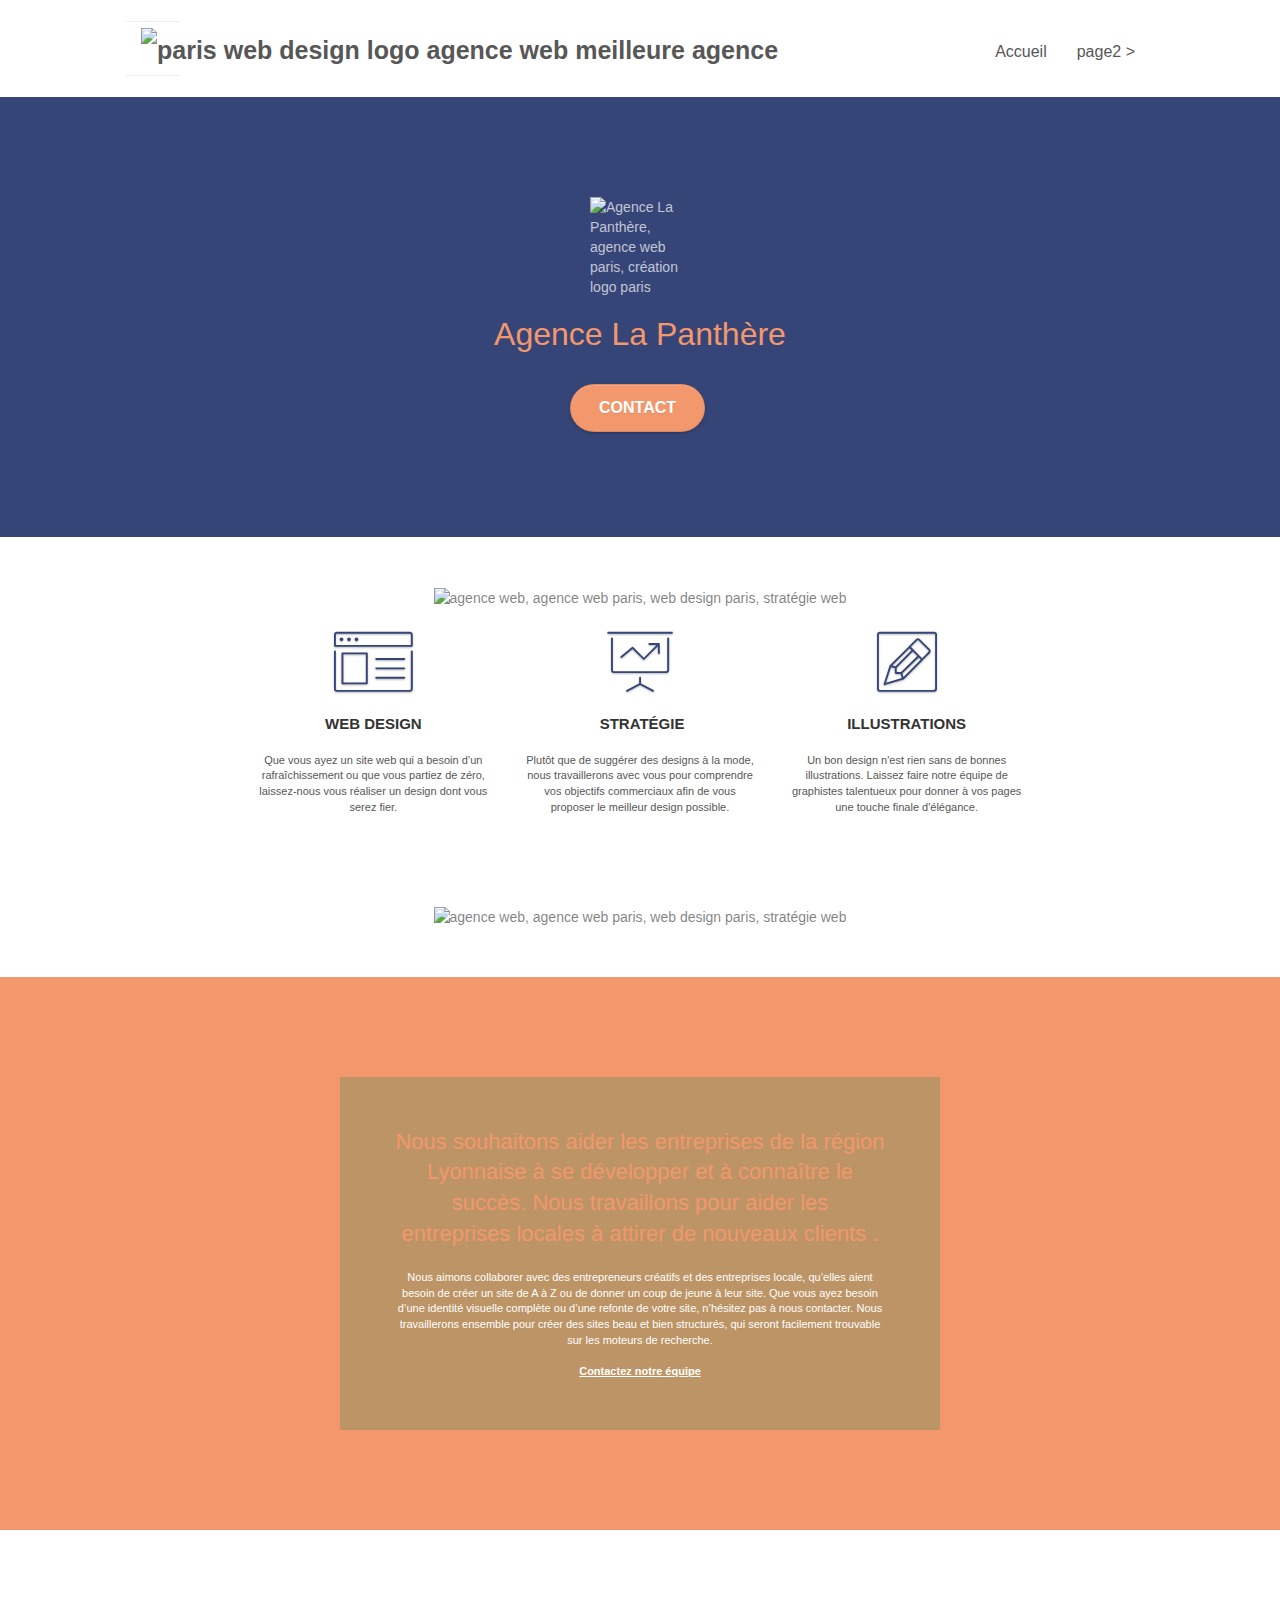
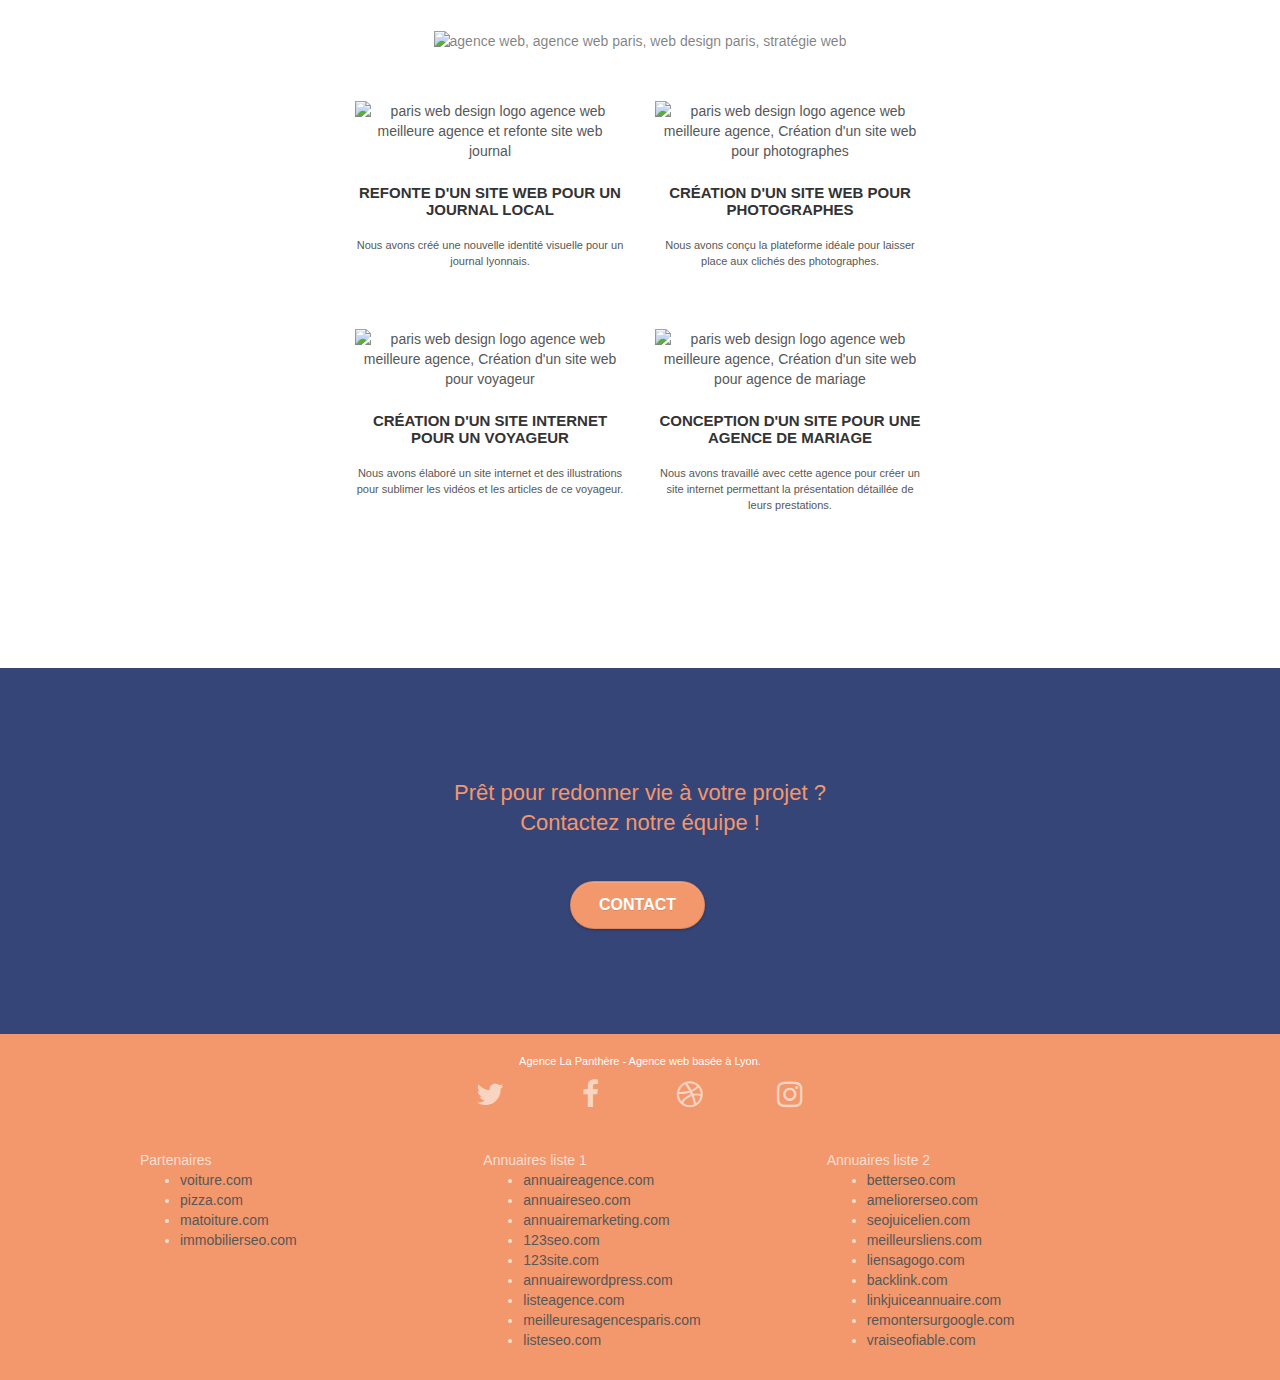
==== index.html @ 626739b0 "first commit" ====
<!doctype html>
<html lang="Default">
<head>
    <meta charset="utf-8">
    <meta name="keywords" content="seo, google, site web, site internet, agence design paris, agence design, agence design,agence design,agence design,agence design,agence design,agence design,agence design,agence design">
    <meta name="description" content="">
    <meta name="viewport" content="width=device-width, initial-scale=1.0, viewport-fit=cover">
    <link rel="shortcut icon" type="image/png" href="favicon.jpg">
    
	<link rel="stylesheet" type="text/css" href="./css/bootstrap.css">
	<link rel="stylesheet" type="text/css" href="style.css">
	<link rel="stylesheet" type="text/css" href="./css/font-awesome.css">
	<link rel="stylesheet" type="text/css" href="./css/et-line.css">
	
    
	<script src="./js/jquery-2.1.0.js"></script>
	<script src="./js/bootstrap.js"></script>
	<script src="./js/blocs.js"></script>
	<script src="./js/jquery.touchSwipe.js" defer></script>
	<script src="./js/gmaps.js"></script>

    <title>.</title>

    
<!-- Analytics -->
 
<!-- Analytics END -->
    
</head>
<body>
<!-- Principal conteneur -->
<div class="page-container">
    
<!-- bloc-0 -->
<div class="bloc bgc-white l-bloc " id="bloc-0">
	<div class="container bloc-sm">

		<nav class="navbar row">
			<div class="navbar-header">
				<div class="keywords" style="color:#cccccc;font-size:1px;">Agence web à paris, stratégie web, web design, illustrations, design de site web, site web, web, internet, site internet, site</div>
				<a class="navbar-brand" href="index.html"><img src="img/agence-la-panthere-monochrome.svg" alt="paris web design logo agence web meilleure agence" height="40" /></a>
				<div class="keywords" style="color:#cccccc;font-size:1px;">Agence web à paris, stratégie web, web design, illustrations, design de site web, site web, web, internet, site internet, site</div>
				<button id="nav-toggle" type="button" class="ui-navbar-toggle navbar-toggle" data-toggle="collapse" data-target=".navbar-1">
					<span class="sr-only">Toggle navigation</span><span class="icon-bar"></span><span class="icon-bar"></span><span class="icon-bar"></span>
				</button>
			</div>
			<div class="collapse navbar-collapse navbar-1 special-dropdown-nav">
				<ul class="site-navigation nav navbar-nav">
					<li>
						<a href="index.html">Accueil</a>
					</li>
					<li>
					</li>
					<li>
						<a href="page2.html">page2 &gt;</a>
					</li>
				</ul>
			</div>
		</nav>
	</div>
</div>
<!-- bloc-0 END -->

<!-- bloc-1-presentation -->
<div class="bloc bgc-dark-slate-blue bg-banniere d-bloc bg-t-edge bloc-bg-texture texture-paper b-parallax" id="bloc-1-hero">
	<div class="container bloc-lg">
		<div class="row tight-width-whitespace">
			<div class="col-sm-12">
				<img src="img/logo.png" class="center-block image-resize-mode" width="100" alt="Agence La Panthère, agence web paris, création logo paris" />
				<h1 class="text-center hero-bloc-text tc-white ">
					Agence La Panthère
				</h1>
				<div class="text-center">
					<a href="page2.html" class="btn btn-lg btn-clean btn-rd cta-hero btn-atomic-tangerine" id="cta-hero">Contact</a>
				</div>
			</div>
		</div>
	</div>
</div>
<!-- bloc-1-presentation END -->

<!-- bloc-2-services -->
<div class="bloc bgc-white l-bloc" id="bloc-2-services">
	<div class="container bloc-md">
		<div class="row">
			<div class="col-sm-12 text-center">
				<img alt="agence web, agence web paris, web design paris, stratégie web" src="img/title.png" />
			</div>
		</div>
		<div class="row voffset-lg med-width-whitespace">
			<div class="col-sm-4">
				<div class="text-center">
					<span class="et-icon-browser sm-shadow icon-dark-slate-blue icons icon-lg"></span>
				</div>
				<h3 class="mg-md text-center">
					Web design
				</h3>
				<p class="text-center ">
					Que vous ayez un site web qui a besoin d&rsquo;un rafraîchissement ou que vous partiez de zéro, laissez-nous vous réaliser un design dont vous serez fier.
				</p>
			</div>
			<div class="col-sm-4">
				<div class="text-center">
					<span class="et-icon-presentation sm-shadow icon-dark-slate-blue icons icon-lg"></span>
				</div>
				<h3 class="mg-md text-center">
					&nbsp;Stratégie
				</h3>
				<p class="text-center ">
					Plutôt que de suggérer des designs à la mode, nous travaillerons avec vous pour comprendre vos objectifs commerciaux afin de vous proposer le meilleur design possible.<br>
				</p>
			</div>
			<div class="col-sm-4">
				<div class="text-center">
					<span class="et-icon-edit sm-shadow icon-dark-slate-blue icons icon-lg"></span>
				</div>
				<h3 class="mg-md text-center">
					Illustrations
				</h3>
				<p class="text-center ">
					Un bon design n'est rien sans de bonnes illustrations. Laissez faire notre équipe de graphistes talentueux pour donner à vos pages une touche finale d'élégance.
				</p>
			</div>
		</div>
		<div class="row voffset-lg voffset">
			<div class="col-xs-12 col-md-8 col-md-offset-2 text-center">
				<img alt="agence web, agence web paris, web design paris, stratégie web" src="img/citation.png" />

			</div>
		</div>
	</div>
</div>
<!-- bloc-2-services END -->

<!-- bloc-3-what-i-do -->
<div class="bloc tc-white bgc-atomic-tangerine bg-presentation d-bloc bloc-bg-texture texture-paper b-parallax" id="bloc-3-what-i-do">
	<div class="container bloc-lg">
		<div class="row tight-width-whitespace black-background">
			<div class="col-sm-12">
				<h2 class="mg-md text-center tc-white">
					Nous souhaitons aider les entreprises de la région Lyonnaise à se développer et à connaître le succès. Nous travaillons pour aider les entreprises locales à attirer de nouveaux clients .<br>
				</h2>
				<p class="text-center white">
					Nous aimons collaborer avec des entrepreneurs créatifs et des entreprises locale, qu’elles aient besoin de créer un site de A à Z ou de donner un coup de jeune à leur site. Que vous ayez besoin d’une identité visuelle complète ou d’une refonte de votre site, n’hésitez pas à nous contacter. Nous travaillerons ensemble pour créer des sites beau et bien structurés, qui seront facilement trouvable sur les moteurs de recherche. <br><br><a class="ltc-white bold-link" href="page2.html">Contactez notre équipe</a><br>
				</p>
			</div>
		</div>
	</div>
</div>
<!-- bloc-3-what-i-do END -->

<!-- bloc-4-portfolio -->
<div class="bloc bgc-white bg-lines-h2-bg bg-repeat l-bloc" id="bloc-4-portfolio">
	<div class="container bloc-lg">
		<div class="row">
			<div class="col-sm-12 text-center">
				<img alt="agence web, agence web paris, web design paris, stratégie web" src="img/title2.png" />
			</div>
		</div>
		<div class="row tight-width-whitespace portfolio-row">
			<div class="col-sm-6">
				<a href="#" data-lightbox="img/1.jpg" data-gallery-id="gallery-1" data-caption="Refonte d'un site web pour un journal local" data-frame="snapshot-lb"><img src="img/1.jpg" alt="paris web design logo agence web meilleure agence et refonte site web journal" class="img-responsive portfolio-thumb" /></a>
				<h3 class="mg-md text-center">
					Refonte d'un site web pour un journal local
				</h3>
				<p class="text-center">
					Nous avons créé une nouvelle identité visuelle pour un journal lyonnais.
				</p>
			</div>
			<div class="col-sm-6">
				<a href="#" data-lightbox="img/2.jpg" data-gallery-id="gallery-1" data-caption="Création d'un site web pour photographes" data-frame="snapshot-lb"><img src="img/2.jpg" class="img-responsive portfolio-thumb" alt="paris web design logo agence web meilleure agence, Création d'un site web pour photographes" /></a>
				<h3 class="mg-md text-center">
					Création d'un site web pour photographes
				</h3>
				<p class="text-center">
					Nous avons conçu la plateforme idéale pour laisser place aux clichés des photographes.
				</p>
			</div>
		</div>
		<div class="row tight-width-whitespace portfolio-row">
			<div class="col-sm-6">
				<a href="#" data-lightbox="img/3.bmp" data-gallery-id="gallery-1" data-caption="Création d'un site internet pour un voyageur" data-frame="snapshot-lb"><img src="img/3.bmp" class="img-responsive portfolio-thumb" alt="paris web design logo agence web meilleure agence, Création d'un site web pour voyageur"/></a>
				<h3 class="mg-md text-center">
					Création d'un site internet pour un voyageur
				</h3>
				<p class="text-center">
					Nous avons élaboré un site internet et des illustrations pour sublimer les vidéos et les articles de ce voyageur.
				</p>
			</div>
			<div class="col-sm-6">
				<a href="#" data-lightbox="img/4.bmp" data-gallery-id="gallery-1" data-caption="Conception d'un site pour une agence de mariage" data-frame="snapshot-lb"><img src="img/4.bmp" class="img-responsive portfolio-thumb" alt="paris web design logo agence web meilleure agence, Création d'un site web pour agence de mariage" /></a>
				<h3 class="mg-md text-center">
					Conception d'un site pour une agence de mariage
				</h3>
				<p class="text-center">
					Nous avons travaillé avec cette agence pour créer un site internet permettant la présentation détaillée de leurs prestations.
				</p>
			</div>
		</div>
	</div>
</div>
<!-- bloc-4-portfolio END -->

<!-- bloc-5-cta -->
<div class="bloc bgc-dark-slate-blue bg-banniere d-bloc bloc-bg-texture texture-paper" id="bloc-5-cta">
	<div class="container bloc-lg">
		<div class="row">
			<h2 class="mg-md text-center tc-white">
				Prêt pour redonner vie à votre projet ?<br>Contactez notre équipe !
			</h2>
			<div class="col-sm-12 text-center">
				<a href="page2.html" class="btn btn-atomic-tangerine btn-clean btn-rd btn-lg cta-hero">Contact</a>
			</div>
		</div>
	</div>
</div>
<!-- bloc-5-cta END -->

<!-- Footer - bloc-8 -->
<div class="bloc bgc-atomic-tangerine d-bloc" id="bloc-8">
	<div class="container bloc-sm">
		<div class="row">
			<div class="col-sm-12">
				<p class="text-center white">
					Agence La Panthère - Agence web basée à Lyon.<br>
				</p>
				<div class="row row-no-gutters social">
					<div class="col-sm-3">
						<div class="text-center">
							<a class="social" href="index.html"><span class="fa fa-twitter icon-md"></span></a>
						</div>
					</div>
					<div class="col-sm-3">
						<div class="text-center">
							<a class="social" href="index.html"><span class="fa fa-facebook icon-md"></span></a>
						</div>
					</div>
					<div class="col-sm-3">
						<div class="text-center">
							<a class="social" href="index.html"><span class="fa fa-dribbble icon-md"></span></a>
						</div>
					</div>
					<div class="col-sm-3">
						<div class="text-center">
							<a class="social" href="index.html"><span class="fa fa-instagram icon-md"></span></a>
						</div>
					</div>
					<div class="keywords" style="color:#F3976C;">Agence web à paris, stratégie web, web design, illustrations, design de site web, site web, web, internet, site internet, site</div>
				</div>
				<div class="row">
					<div class="col-sm-4">
						Partenaires
							<ul>
								<li><a href="voiture.com">voiture.com</a></li>
								<li><a href="pizza.com">pizza.com</a></li>
								<li><a href="matoiture.com">matoiture.com</a></li>
								<li><a href="immobilierseo.com">immobilierseo.com</a></li>
							</ul>		
					</div>
					<div class="col-sm-4">
						Annuaires liste 1
						<ul>
							<li><a href="annuaireagence.com">annuaireagence.com</a></li>
							<li><a href="annuaireseo.com">annuaireseo.com</a></li>
							<li><a href="annuairemarketing.com">annuairemarketing.com</a></li>
							<li><a href="123seoture.com">123seo.com</a></li>
							<li><a href="123site.com">123site.com</a></li>
							<li><a href="annuairewordpress.com">annuairewordpress.com</a></li>
							<li><a href="listeagence.com">listeagence.com</a></li>
							<li><a href="meilleuresagencesparis.com">meilleuresagencesparis.com</a></li>
							<li><a href="listeseo.com">listeseo.com</a></li>
						</ul>
					</div>
					<div class="col-sm-4">
						Annuaires liste 2
						<ul>
							<li><a href="betterseo.com">betterseo.com</a></li>
							<li><a href="ameliorerseo.com">ameliorerseo.com</a></li>
							<li><a href="seojuicelien.com">seojuicelien.com</a></li>
							<li><a href="meilleursliens.com">meilleursliens.com</a></li>
							<li><a href="liensagogo.com">liensagogo.com</a></li>
							<li><a href="backlink.com">backlink.com</a></li>
							<li><a href="linkjuiceannuaire.com">linkjuiceannuaire.com</a></li>
							<li><a href="remontersurgoogle.com">remontersurgoogle.com</a></li>
							<li><a href="vraiseofiable.com">vraiseofiable.com</a></li>
						</ul>
					</div>
				</div>
			</div>
		</div>
	</div>
</div>
<!-- Footer - bloc-8 END -->

</div>
<!-- Principal conteneur END -->
    

</body>
</html>
---- style.css ----
body {
    margin: 0;
    padding: 0;
    background: #FFF;
    overflow-x: hidden;
    -webkit-font-smoothing: antialiased;
    -moz-osx-font-smoothing: grayscale;
}

a,
button {
    transition: all .3s ease-in-out;
    outline: none!important;
}

a:hover {
    text-decoration: none;
    cursor: pointer;
}

#page-loading-blocs-notifaction {
    position: fixed;
    top: 0;
    bottom: 0;
    width: 100%;
    z-index: 100000;
    background: #FFFFFF url("img/pageload-spinner.gif") no-repeat center center;
}

.bloc {
    width: 100%;
    clear: both;
    background: 50% 50% no-repeat;
    padding: 0 50px;
    -webkit-background-size: cover;
    -moz-background-size: cover;
    -o-background-size: cover;
    background-size: cover;
    position: relative;
}

.bloc .container {
    padding-left: 0;
    padding-right: 0;
}

.bloc-lg {
    padding: 100px 50px;
}

.bloc-md {
    padding: 50px;
}

.bloc-sm {
    padding: 20px 50px;
}

.bg-center,
.bg-l-edge,
.bg-r-edge,
.bg-t-edge,
.bg-b-edge,
.bg-tl-edge,
.bg-bl-edge,
.bg-tr-edge,
.bg-br-edge,
.bg-repeat {
    -webkit-background-size: auto!important;
    -moz-background-size: auto!important;
    -o-background-size: auto!important;
    background-size: auto!important;
}

.bg-repeat {
    background: repeat;
}

.bg-t-edge {
    background: top no-repeat;
}

.bloc-bg-texture::before {
    content: "";
    background-size: 2px 2px;
    position: absolute;
    top: 0;
    bottom: 0;
    left: 0;
    right: 0;
}

.texture-paper::before {
    background: url("img/texture-paper.png");
    background-size: 280px 280px;
}

.b-parallax {
    background-attachment: fixed;
}

.d-bloc {
    color: rgba(255, 255, 255, .7);
}

.d-bloc button:hover {
    color: rgba(255, 255, 255, .9);
}

.d-bloc .icon-round,
.d-bloc .icon-square,
.d-bloc .icon-rounded,
.d-bloc .icon-semi-rounded-a,
.d-bloc .icon-semi-rounded-b {
    border-color: rgba(255, 255, 255, .9);
}

.d-bloc .divider-h span {
    border-color: rgba(255, 255, 255, .2);
}

.d-bloc .a-btn,
.d-bloc .navbar a,
.d-bloc .navbar-brand,
.d-bloc a .icon-sm,
.d-bloc a .icon-md,
.d-bloc a .icon-lg,
.d-bloc a .icon-xl,
.d-bloc h1 a,
.d-bloc h2 a,
.d-bloc h3 a,
.d-bloc h4 a,
.d-bloc h5 a,
.d-bloc h6 a,
.d-bloc p a {
    color: rgba(255, 255, 255, .6);
}

.d-bloc .a-btn:hover,
.d-bloc .navbar a:hover,
.d-bloc .navbar-brand:hover,
.d-bloc a:hover .icon-sm,
.d-bloc a:hover .icon-md,
.d-bloc a:hover .icon-lg,
.d-bloc a:hover .icon-xl,
.d-bloc h1 a:hover,
.d-bloc h2 a:hover,
.d-bloc h3 a:hover,
.d-bloc h4 a:hover,
.d-bloc h5 a:hover,
.d-bloc h6 a:hover,
.d-bloc p a:hover {
    color: rgba(255, 255, 255, 1);
}

.d-bloc .navbar-toggle .icon-bar {
    background: rgba(255, 255, 255, 1);
}

.d-bloc .btn-wire,
.d-bloc .btn-wire:hover {
    color: rgba(255, 255, 255, 1);
    border-color: rgba(255, 255, 255, 1);
}

.d-bloc .panel {
    color: rgba(0, 0, 0, .5);
}

.d-bloc .panel button:hover {
    color: rgba(0, 0, 0, .7);
}

.d-bloc .panel icon {
    border-color: rgba(0, 0, 0, .7);
}

.d-bloc .panel .divider-h span {
    border-color: rgba(0, 0, 0, .1);
}

.d-bloc .panel .a-btn {
    color: rgba(0, 0, 0, .6);
}

.d-bloc .panel .a-btn:hover {
    color: rgba(0, 0, 0, 1);
}

.d-bloc .panel .btn-wire,
.d-bloc .panel .btn-wire:hover {
    color: rgba(0, 0, 0, .7);
    border-color: rgba(0, 0, 0, .3);
}

.d-bloc .panel,
.l-bloc {
    color: rgba(0, 0, 0, .5);
}

.d-bloc .panel button:hover,
.l-bloc button:hover {
    color: rgba(0, 0, 0, .7);
}

.l-bloc .icon-round,
.l-bloc .icon-square,
.l-bloc .icon-rounded,
.l-bloc .icon-semi-rounded-a,
.l-bloc .icon-semi-rounded-b {
    border-color: rgba(0, 0, 0, .7);
}

.d-bloc .panel .divider-h span,
.l-bloc .divider-h span {
    border-color: rgba(0, 0, 0, .1);
}

.d-bloc .panel .a-btn,
.l-bloc .a-btn,
.l-bloc .navbar a,
.l-bloc .navbar-brand,
.l-bloc a .icon-sm,
.l-bloc a .icon-md,
.l-bloc a .icon-lg,
.l-bloc a .icon-xl,
.l-bloc h1 a,
.l-bloc h2 a,
.l-bloc h3 a,
.l-bloc h4 a,
.l-bloc h5 a,
.l-bloc h6 a,
.l-bloc p a {
    color: rgba(0, 0, 0, .6);
}

.d-bloc .panel .a-btn:hover,
.l-bloc .a-btn:hover,
.l-bloc .navbar a:hover,
.l-bloc .navbar-brand:hover,
.l-bloc a:hover .icon-sm,
.l-bloc a:hover .icon-md,
.l-bloc a:hover .icon-lg,
.l-bloc a:hover .icon-xl,
.l-bloc h1 a:hover,
.l-bloc h2 a:hover,
.l-bloc h3 a:hover,
.l-bloc h4 a:hover,
.l-bloc h5 a:hover,
.l-bloc h6 a:hover,
.l-bloc p a:hover {
    color: rgba(0, 0, 0, 1);
}

.l-bloc .navbar-toggle .icon-bar {
    color: rgba(0, 0, 0, .6);
}

.d-bloc .panel .btn-wire,
.d-bloc .panel .btn-wire:hover,
.l-bloc .btn-wire,
.l-bloc .btn-wire:hover {
    color: rgba(0, 0, 0, .7);
    border-color: rgba(0, 0, 0, .3);
}

.voffset {
    margin-top: 30px;
}

.voffset-lg {
    margin-top: 80px;
}

.row-no-gutters {
    margin-right: 0;
    margin-left: 0;
}

.row.row-no-gutters > [class^="col-"],
.row.row-no-gutters > [class*=" col-"] {
    padding-right: 0;
    padding-left: 0;
}

#bloc-1-hero h1 {
    font-size: 32px;
}

.navbar {
    margin-bottom: 0;
    z-index: 1;
}

.navbar-brand {
    height: auto;
    padding: 3px 15px;
    font-size: 25px;
    font-weight: normal;
    font-weight: 600;
    line-height: 44px;
}

.navbar-brand img {
    max-height: 200px;
    margin: 0 5px 0 0;
    display: inline;
}

.navbar-brand img[src$=svg] {
    min-width: 100px;
}

.nav-center .navbar-brand img {
    margin: 0;
}

.navbar .nav {
    padding-top: 2px;
    margin-right: -16px;
    float: right;
    z-index: 1;
}

.nav > li {
    float: left;
    margin-top: 4px;
    font-size: 16px;
}

.navbar-nav .open .dropdown-menu > li > a {
    text-align: inherit;
}

.nav > li a:hover,
.nav > li a:focus {
    background: transparent;
}

.navbar-toggle {
    margin: 10px 10px 0 0;
    border: 0px;
}

.navbar-toggle:hover {
    background: transparent!important;
}

.navbar-toggle .icon-bar {
    background-color: rgba(0, 0, 0, .5);
    width: 26px;
}

.nav-invert .navbar .nav {
    float: left;
}

.nav-invert .navbar-header,
.nav-invert .navbar-brand {
    float: right;
    position: relative;
    z-index: 2;
}

@media (min-width: 768px) {
    .site-navigation {
        position: absolute;
        top: 50%;
        right: 20px;
        transform: translate(0, -50%);
        -webkit-transform: translateY(-50%);
    }
    .nav > li .dropdown-menu a,
    .nav > li .dropdown-menu a:hover {
        color: #484848;
    }
    .nav-invert .site-navigation {
        left: 0;
        right: 0;
    }
    .nav-center {
        text-align: center;
    }
    .nav-center .navbar-header {
        width: 100%;
    }
    .nav-center .navbar-header,
    .nav-center .navbar-brand,
    .nav-center .nav > li {
        float: none;
        display: inline-block;
    }
    .nav-center .site-navigation {
        position: relative;
        width: 100%;
        right: 0;
        margin-right: 0px;
        margin-top: 20px;
    }
    .nav-center.mini-nav .navbar-toggle {
        float: none;
        margin: 10px auto 0;
    }
}

.nav > li > .dropdown a {
    background: none!important;
    display: block;
    padding: 14px 15px;
}

nav .caret {
    margin: 0 5px;
}

.dropdown-menu .dropdown-menu {
    top: -8px;
    left: 100%;
}

.dropdown-menu .dropmenu-flow-right {
    top: 100%;
    left: 0;
    margin-left: -1px;
    border-top-left-radius: 0;
    border-top-right-radius: 0;
}

.dropdown-menu .dropdown span {
    border: 4px solid black;
    border-top-color: transparent;
    border-right-color: transparent;
    border-bottom-color: transparent;
    margin: 6px -5px 0 0!important;
    float: right;
}

.mg-md {
    margin-top: 10px;
    margin-bottom: 20px;
}

.mg-lg {
    margin-top: 10px;
    margin-bottom: 40px;
}

.btn {
    margin: 0 5px 5px 0;
}

.btn.pull-right {
    margin: 0 0 5px 5px;
}

.btn-d,
.btn-d:hover,
.btn-d:focus {
    color: #FFF;
    background: rgba(0, 0, 0, .3);
}

button {
    outline: none!important;
}

.btn-rd {
    border-radius: 40px;
}

.btn-clean {
    border: 1px solid rgba(0, 0, 0, .08);
    border-bottom-color: rgba(0, 0, 0, .1);
    text-shadow: 0 1px 0 rgba(0, 0, 1, .1);
    box-shadow: 0 1px 3px rgba(0, 0, 1, .25), inset 0 1px 0 0 rgba(255, 255, 255, .15);
}

.icon-md {
    font-size: 30px!important;
}

.icon-lg {
    font-size: 60px!important;
}

.sm-shadow {
    text-shadow: 0 1px 2px rgba(0, 0, 0, .3);
}

.panel-sq,
.panel-sq .panel-heading,
.panel-sq .panel-footer {
    border-radius: 0;
}

.panel-rd {
    border-radius: 30px;
}

.panel-rd .panel-heading {
    border-radius: 29px 29px 0 0;
}

.panel-rd .panel-footer {
    border-radius: 0 0 29px 29px;
}

.form-control {
    border-color: rgba(0, 0, 0, .1);
    box-shadow: none;
}

.scrollToTop {
    width: 40px;
    height: 40px;
    position: fixed;
    bottom: 20px;
    right: 20px;
    opacity: 0;
    z-index: 500;
    transition: all .3s ease-in-out;
}

.scrollToTop span {
    margin-top: 6px;
}

.showScrollTop {
    font-size: 14px;
    opacity: 1;
}

a[data-lightbox] {
    position: relative;
    display: block;
    text-align: center;
}

a[data-lightbox]:hover::before {
    content: "+";
    font-family: "HelveticaNeue-Light", "Helvetica Neue Light", "Helvetica Neue", Helvetica, Arial;
    font-size: 32px;
    width: 50px;
    height: 50px;
    margin-left: -25px;
    border-radius: 50%;
    background: rgba(0, 0, 0, .6);
    color: #FFF;
    font-weight: 100;
    z-index: 1;
    position: absolute;
    top: 50%;
    transform: translateY(-50%);
    -webkit-transform: translateY(-50%);
}

a[data-lightbox]:hover img {
    opacity: 0.6;
    -webkit-animation-fill-mode: none;
    animation-fill-mode: none;
}

#lightbox-modal {
    display: flex;
    align-items: center;
}

#lightbox-modal .modal-dialog {
    width: 90%;
    max-width: 900px;
    margin: 0 auto 0;
}

#lightbox-modal .modal-dialog img {
    max-height: 90vh;
    margin: 0 auto;
}

.lightbox-caption {
    padding: 20px;
    color: #FFF;
    background: rgba(0, 0, 0, .5);
    position: absolute;
    left: 15px;
    right: 15px;
    bottom: 5px;
}

.close-lightbox {
    color: #FFF;
    font-size: 30px;
    position: absolute;
    top: 20px;
    right: 20px;
    z-index: 20;
    background: rgba(0, 0, 0, .5);
    border: none;
    line-height: 30px;
    padding: 0 9px 5px;
    opacity: 0.3;
}

.close-lightbox:hover,
.next-lightbox:hover,
.prev-lightbox:hover {
    opacity: 1.0;
    color: #FFF;
}

.next-lightbox,
.prev-lightbox {
    font-size: 20px;
    color: rgba(255, 255, 255, .9);
    background: rgba(0, 0, 0, .5);
    transition: all .2s ease-in-out;
    position: absolute;
    top: 45%;
    z-index: 1;
    opacity: 0.4;
}

.next-lightbox {
    padding: 6px 8px 1px 13px;
    right: 25px;
}

.prev-lightbox {
    padding: 6px 13px 1px 10px;
    left: 25px;
}

.snapshot-lb .modal-body {
    padding-bottom: 45px;
}

.snapshot-lb .lightbox-caption {
    padding: 0;
    color: rgba(0, 0, 0, .5);
    background: none;
}

h1,
h2,
h3,
h4,
h5,
h6,
p,
label,
.btn,
a {
    font-family: "helvetica";
    font-weight: 400;
    color: #575757!important;
}

.container {
    max-width: 1000px;
}

.hero-bloc-text {
    font-size: 38px;
}

.hero-bloc-text-sub {
    font-size: 36px;
}

.statement-bloc-text {
    line-height: 26px;
    font-style: italic;
    font-size: 20px;
    text-align: center;
    font-weight: lighter;
    max-width: 520px;
    margin: auto auto auto auto;
}

p {
    font-size: 11px;
}

.tight-width-whitespace {
    max-width: 600px;
    margin: auto auto auto auto;
}

.h1 {
    font-size: 20px;
    font-family: "Open Sans";
}

.cta-hero {
    margin-top: 22px;
    color: #FFFFFF!important;
    text-transform: uppercase;
    padding: 12px 28px 12px 28px;
    font-size: 16px;
    font-weight: 700;
}

.social {
    max-width: 400px;
    margin: auto auto auto auto;
}

h2 {
    font-size: 22px;
    line-height: 1.4em;
}

h3 {
    font-size: 15px;
    text-transform: uppercase;
    font-weight: 700;
    color: #333333!important;
}

.med-width-whitespace {
    max-width: 800px;
    margin: auto auto auto auto;
    box-shadow: 0px 0px 0px #000000;
}

h1 {
    color: #333333!important;
}

h4 {
    color: #333333!important;
}

.icons {
    margin-bottom: 14px;
    margin-top: 24px;
}

.white {
    color: #FFFFFF!important;
}

.portfolio-thumb {
    margin-bottom: 24px;
}

.portfolio-row {
    margin-bottom: 44px;
    margin-top: 50px;
}

.avatar {
    box-shadow: 0px 4px 9px rgba(0, 0, 0, 0.3);
}

.black-background {
    background-color: rgba(165, 147, 99, 0.7);
    padding: 40px 40px 40px 40px;
}

.bold-link {
    font-weight: 900;
    text-decoration: underline!important;
}

.bgc-white {
    background-color: #FFFFFF;
}

.bgc-dark-slate-blue {
    background-color: #364577;
}

.bgc-atomic-tangerine {
    background-color: #F3976C;
}

.tc-white {
    color: #F3976C!important;
}

.btn-atomic-tangerine {
    background: #F3976C;
    color: #FFFFFF!important;
}

.btn-atomic-tangerine:hover {
    background: #c27956!important;
    color: #FFFFFF!important;
}

.ltc-white {
    color: #FFFFFF!important;
}

.ltc-white:hover {
    color: #cccccc!important;
}

.ltc-atomic-tangerine {
    color: #F3976C!important;
}

.ltc-atomic-tangerine:hover {
    color: #c27956!important;
}

.icon-dark-slate-blue {
    color: #364577!important;
    border-color: #364577!important;
}

.bg-dots-bg {
    background-image: url("img/dots-bg.png");
}

.bg-lines-h2-bg {
    background-image: url("img/lines-h2-bg.png");
}

.bg-banniere {
    background-image: url("img/agence-la-panthere.jpg");
}

.bg-presentation {
    background-image: url("img/image-de-presentation.bmp");
}

@media (max-width: 1024px) {
    .bloc {
        padding-left: 20px;
        padding-right: 20px;
    }
    .bloc.full-width-bloc,
    .bloc-tile-2.full-width-bloc .container,
    .bloc-tile-3.full-width-bloc .container,
    .bloc-tile-4.full-width-bloc .container {
        padding-left: 0;
        padding-right: 0;
    }
}

@media (max-width: 992px) and (min-width: 768px) {
    .navbar .nav {
        max-width: 80%
    }
    .nav-center.navbar .nav {
        max-width: 100%
    }
}

@media only screen and (min-device-width: 768px) and (max-device-width: 1024px) and (orientation: landscape) {
    .b-parallax {
        background-attachment: scroll;
    }
}

@media only screen and (min-device-width: 1024px) and (max-device-width: 1366px) and (-webkit-min-device-pixel-ratio: 1.5) {
    .b-parallax {
        background-attachment: scroll;
    }
}

@media (max-width: 991px) {
    .container {
        width: 100%;
    }
    .b-parallax {
        background-attachment: scroll;
    }
    .page-container,
    #hero-bloc {
        overflow-x: hidden;
        position: relative;
    }
    .bloc {
        padding-left: constant(safe-area-inset-left);
        padding-right: constant(safe-area-inset-right);
    }
    .bloc-group,
    .bloc-group .bloc {
        display: block;
        width: 100%;
    }
    .bloc-fill-screen .fill-bloc-top-edge,
    .bloc-fill-screen .fill-bloc-bottom-edge {
        padding: 0 20px;
        padding-left: constant(safe-area-inset-left);
        padding-right: constant(safe-area-inset-right);
    }
}

@media (max-width: 767px) {
    .page-container {
        overflow-x: hidden;
        position: relative;
    }
    h1,
    h2,
    h3,
    h4,
    h5,
    h6,
    p,
    #disqus_thread {
        padding-left: 10px!important;
        padding-right: 10px!important;
    }
    .b-parallax {
        background-attachment: scroll;
    }
    .navbar .nav {
        padding-top: 0;
        border-top: 1px solid rgba(0, 0, 0, .2);
        float: none!important;
    }
    .navbar.row {
        margin-left: 0;
        margin-right: 0;
    }
    .site-navigation {
        position: inherit;
        transform: none;
        -webkit-transform: none;
        -ms-transform: none;
    }
    .nav > li {
        margin-top: 0;
        border-bottom: 1px solid rgba(0, 0, 0, .1);
        background: rgba(0, 0, 0, .05);
        text-align: left;
        padding-left: 15px;
        width: 100%;
    }
    .nav > li:hover {
        background: rgba(0, 0, 0, .08);
    }
    .dropdown .dropdown a .caret {
        float: none;
        margin: 5px 0 0 10px!important;
        border: 4px solid black;
        border-bottom-color: transparent;
        border-right-color: transparent;
        border-left-color: transparent;
    }
    #hero-bloc .navbar .nav {
        background: rgba(0, 0, 0, .8);
    }
    #hero-bloc .navbar .nav a {
        color: rgba(255, 255, 255, .6);
    }
    .hero {
        padding: 50px 0;
    }
    .hero-nav {
        left: -1px;
        right: -1px;
    }
    .navbar-collapse {
        padding: 0;
        overflow-x: hidden;
        -webkit-box-shadow: none;
        box-shadow: none;
    }
    .navbar-brand img {
        max-height: 40px;
        width: auto;
    }
    .nav-invert .navbar-header {
        float: none;
        width: 100%;
    }
    .nav-invert .navbar-toggle {
        float: left;
        margin-left: 10px;
    }
    .bloc {
        padding-left: 0;
        padding-right: 0;
    }
    .bloc-xxl,
    .bloc-xl,
    .bloc-lg {
        padding: 40px 0;
    }
    .bloc-sm,
    .bloc-md {
        padding-left: 0;
        padding-right: 0;
    }
    .bloc-tile-2 .container,
    .bloc-tile-3 .container,
    .bloc-tile-4 .container,
    .bloc-fill-screen .fill-bloc-top-edge,
    .bloc-fill-screen .fill-bloc-bottom-edge {
        padding-left: 0;
        padding-right: 0;
    }
    .a-block {
        padding: 0 10px;
    }
    .btn-dwn {
        display: none;
    }
    .voffset {
        margin-top: 5px;
    }
    .voffset-md {
        margin-top: 20px;
    }
    .voffset-lg {
        margin-top: 30px;
    }
    form {
        padding: 5px;
    }
    .close-lightbox {
        display: inline-block;
    }
    .blocsapp-device-iphone5 {
        background-size: 216px 425px;
        padding-top: 60px;
        width: 216px;
        height: 425px;
    }
    .blocsapp-device-iphone5 img {
        width: 180px;
        height: 320px;
    }
}

@media (max-width: 400px) {
    .bloc {
        padding-left: 0;
        padding-right: 0;
    }
}

@media (max-width: 767px) {
    .bloc-mob-center-text {
        text-align: center;
    }
}
---- css/et-line.css ----
@font-face {
    font-family: et-line;
    src: url(../fonts/et-line.eot);
    src: url(../fonts/et-line.eot?#iefix) format('embedded-opentype'), url(../fonts/et-line.woff) format('woff'), url(../fonts/et-line.ttf) format('truetype'), url(../fonts/et-line.svg#et-line) format('svg');
    font-weight: 400;
    font-style: normal
}

.et-icon-adjustments,
.et-icon-alarmclock,
.et-icon-anchor,
.et-icon-aperture,
.et-icon-attachment,
.et-icon-bargraph,
.et-icon-basket,
.et-icon-beaker,
.et-icon-bike,
.et-icon-book-open,
.et-icon-briefcase,
.et-icon-browser,
.et-icon-calendar,
.et-icon-camera,
.et-icon-caution,
.et-icon-chat,
.et-icon-circle-compass,
.et-icon-clipboard,
.et-icon-clock,
.et-icon-cloud,
.et-icon-compass,
.et-icon-desktop,
.et-icon-dial,
.et-icon-document,
.et-icon-documents,
.et-icon-download,
.et-icon-dribbble,
.et-icon-edit,
.et-icon-envelope,
.et-icon-expand,
.et-icon-facebook,
.et-icon-flag,
.et-icon-focus,
.et-icon-gears,
.et-icon-genius,
.et-icon-gift,
.et-icon-global,
.et-icon-globe,
.et-icon-googleplus,
.et-icon-grid,
.et-icon-happy,
.et-icon-hazardous,
.et-icon-heart,
.et-icon-hotairballoon,
.et-icon-hourglass,
.et-icon-key,
.et-icon-laptop,
.et-icon-layers,
.et-icon-lifesaver,
.et-icon-lightbulb,
.et-icon-linegraph,
.et-icon-linkedin,
.et-icon-lock,
.et-icon-magnifying-glass,
.et-icon-map,
.et-icon-map-pin,
.et-icon-megaphone,
.et-icon-mic,
.et-icon-mobile,
.et-icon-newspaper,
.et-icon-notebook,
.et-icon-paintbrush,
.et-icon-paperclip,
.et-icon-pencil,
.et-icon-phone,
.et-icon-picture,
.et-icon-pictures,
.et-icon-piechart,
.et-icon-presentation,
.et-icon-pricetags,
.et-icon-printer,
.et-icon-profile-female,
.et-icon-profile-male,
.et-icon-puzzle,
.et-icon-quote,
.et-icon-recycle,
.et-icon-refresh,
.et-icon-ribbon,
.et-icon-rss,
.et-icon-sad,
.et-icon-scissors,
.et-icon-scope,
.et-icon-search,
.et-icon-shield,
.et-icon-speedometer,
.et-icon-strategy,
.et-icon-streetsign,
.et-icon-tablet,
.et-icon-target,
.et-icon-telescope,
.et-icon-toolbox,
.et-icon-tools,
.et-icon-tools-2,
.et-icon-trophy,
.et-icon-tumblr,
.et-icon-twitter,
.et-icon-upload,
.et-icon-video,
.et-icon-wallet,
.et-icon-wine {
    font-family: et-line;
    speak: none;
    font-style: normal;
    font-weight: 400;
    font-variant: normal;
    text-transform: none;
    line-height: 1;
    -webkit-font-smoothing: antialiased;
    -moz-osx-font-smoothing: grayscale;
    display: inline-block
}

.et-icon-mobile:before {
    content: "\e000"
}

.et-icon-laptop:before {
    content: "\e001"
}

.et-icon-desktop:before {
    content: "\e002"
}

.et-icon-tablet:before {
    content: "\e003"
}

.et-icon-phone:before {
    content: "\e004"
}

.et-icon-document:before {
    content: "\e005"
}

.et-icon-documents:before {
    content: "\e006"
}

.et-icon-search:before {
    content: "\e007"
}

.et-icon-clipboard:before {
    content: "\e008"
}

.et-icon-newspaper:before {
    content: "\e009"
}

.et-icon-notebook:before {
    content: "\e00a"
}

.et-icon-book-open:before {
    content: "\e00b"
}

.et-icon-browser:before {
    content: "\e00c"
}

.et-icon-calendar:before {
    content: "\e00d"
}

.et-icon-presentation:before {
    content: "\e00e"
}

.et-icon-picture:before {
    content: "\e00f"
}

.et-icon-pictures:before {
    content: "\e010"
}

.et-icon-video:before {
    content: "\e011"
}

.et-icon-camera:before {
    content: "\e012"
}

.et-icon-printer:before {
    content: "\e013"
}

.et-icon-toolbox:before {
    content: "\e014"
}

.et-icon-briefcase:before {
    content: "\e015"
}

.et-icon-wallet:before {
    content: "\e016"
}

.et-icon-gift:before {
    content: "\e017"
}

.et-icon-bargraph:before {
    content: "\e018"
}

.et-icon-grid:before {
    content: "\e019"
}

.et-icon-expand:before {
    content: "\e01a"
}

.et-icon-focus:before {
    content: "\e01b"
}

.et-icon-edit:before {
    content: "\e01c"
}

.et-icon-adjustments:before {
    content: "\e01d"
}

.et-icon-ribbon:before {
    content: "\e01e"
}

.et-icon-hourglass:before {
    content: "\e01f"
}

.et-icon-lock:before {
    content: "\e020"
}

.et-icon-megaphone:before {
    content: "\e021"
}

.et-icon-shield:before {
    content: "\e022"
}

.et-icon-trophy:before {
    content: "\e023"
}

.et-icon-flag:before {
    content: "\e024"
}

.et-icon-map:before {
    content: "\e025"
}

.et-icon-puzzle:before {
    content: "\e026"
}

.et-icon-basket:before {
    content: "\e027"
}

.et-icon-envelope:before {
    content: "\e028"
}

.et-icon-streetsign:before {
    content: "\e029"
}

.et-icon-telescope:before {
    content: "\e02a"
}

.et-icon-gears:before {
    content: "\e02b"
}

.et-icon-key:before {
    content: "\e02c"
}

.et-icon-paperclip:before {
    content: "\e02d"
}

.et-icon-attachment:before {
    content: "\e02e"
}

.et-icon-pricetags:before {
    content: "\e02f"
}

.et-icon-lightbulb:before {
    content: "\e030"
}

.et-icon-layers:before {
    content: "\e031"
}

.et-icon-pencil:before {
    content: "\e032"
}

.et-icon-tools:before {
    content: "\e033"
}

.et-icon-tools-2:before {
    content: "\e034"
}

.et-icon-scissors:before {
    content: "\e035"
}

.et-icon-paintbrush:before {
    content: "\e036"
}

.et-icon-magnifying-glass:before {
    content: "\e037"
}

.et-icon-circle-compass:before {
    content: "\e038"
}

.et-icon-linegraph:before {
    content: "\e039"
}

.et-icon-mic:before {
    content: "\e03a"
}

.et-icon-strategy:before {
    content: "\e03b"
}

.et-icon-beaker:before {
    content: "\e03c"
}

.et-icon-caution:before {
    content: "\e03d"
}

.et-icon-recycle:before {
    content: "\e03e"
}

.et-icon-anchor:before {
    content: "\e03f"
}

.et-icon-profile-male:before {
    content: "\e040"
}

.et-icon-profile-female:before {
    content: "\e041"
}

.et-icon-bike:before {
    content: "\e042"
}

.et-icon-wine:before {
    content: "\e043"
}

.et-icon-hotairballoon:before {
    content: "\e044"
}

.et-icon-globe:before {
    content: "\e045"
}

.et-icon-genius:before {
    content: "\e046"
}

.et-icon-map-pin:before {
    content: "\e047"
}

.et-icon-dial:before {
    content: "\e048"
}

.et-icon-chat:before {
    content: "\e049"
}

.et-icon-heart:before {
    content: "\e04a"
}

.et-icon-cloud:before {
    content: "\e04b"
}

.et-icon-upload:before {
    content: "\e04c"
}

.et-icon-download:before {
    content: "\e04d"
}

.et-icon-target:before {
    content: "\e04e"
}

.et-icon-hazardous:before {
    content: "\e04f"
}

.et-icon-piechart:before {
    content: "\e050"
}

.et-icon-speedometer:before {
    content: "\e051"
}

.et-icon-global:before {
    content: "\e052"
}

.et-icon-compass:before {
    content: "\e053"
}

.et-icon-lifesaver:before {
    content: "\e054"
}

.et-icon-clock:before {
    content: "\e055"
}

.et-icon-aperture:before {
    content: "\e056"
}

.et-icon-quote:before {
    content: "\e057"
}

.et-icon-scope:before {
    content: "\e058"
}

.et-icon-alarmclock:before {
    content: "\e059"
}

.et-icon-refresh:before {
    content: "\e05a"
}

.et-icon-happy:before {
    content: "\e05b"
}

.et-icon-sad:before {
    content: "\e05c"
}

.et-icon-facebook:before {
    content: "\e05d"
}

.et-icon-twitter:before {
    content: "\e05e"
}

.et-icon-googleplus:before {
    content: "\e05f"
}

.et-icon-rss:before {
    content: "\e060"
}

.et-icon-tumblr:before {
    content: "\e061"
}

.et-icon-linkedin:before {
    content: "\e062"
}

.et-icon-dribbble:before {
    content: "\e063"
}
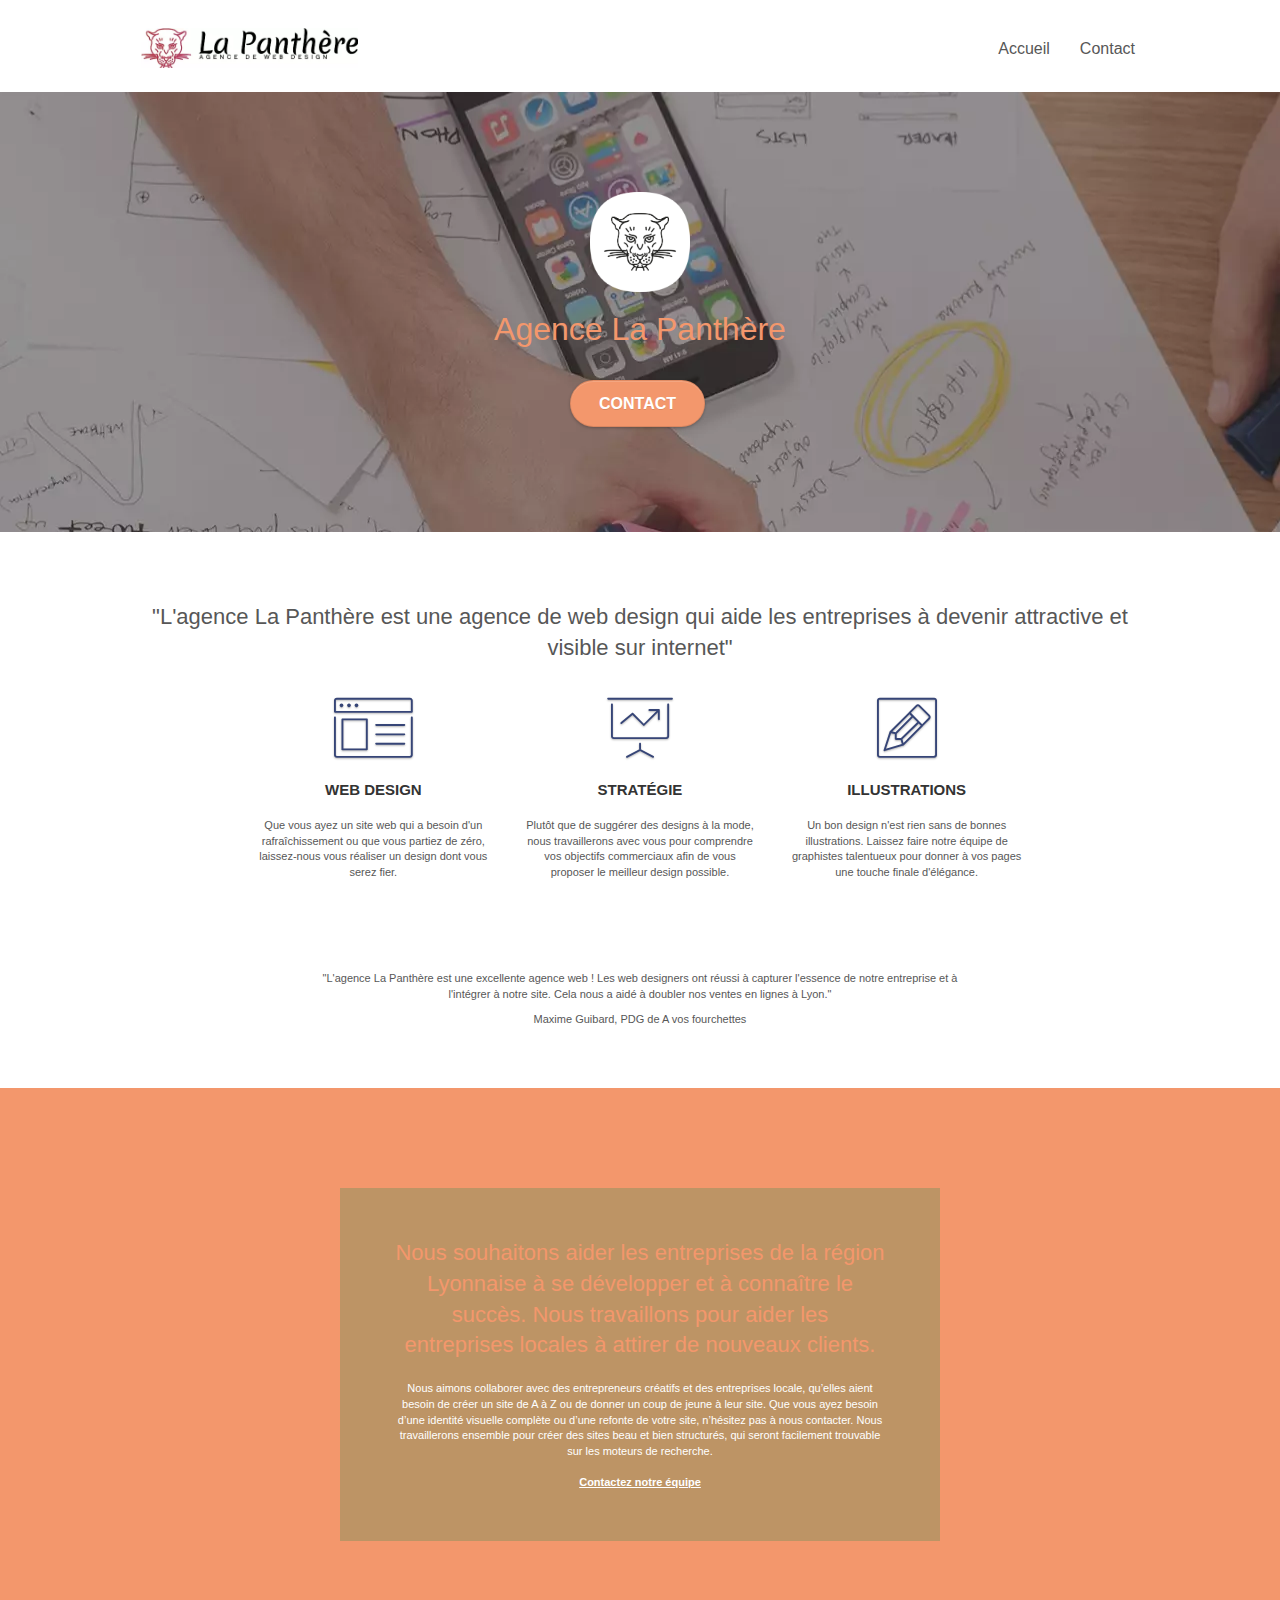
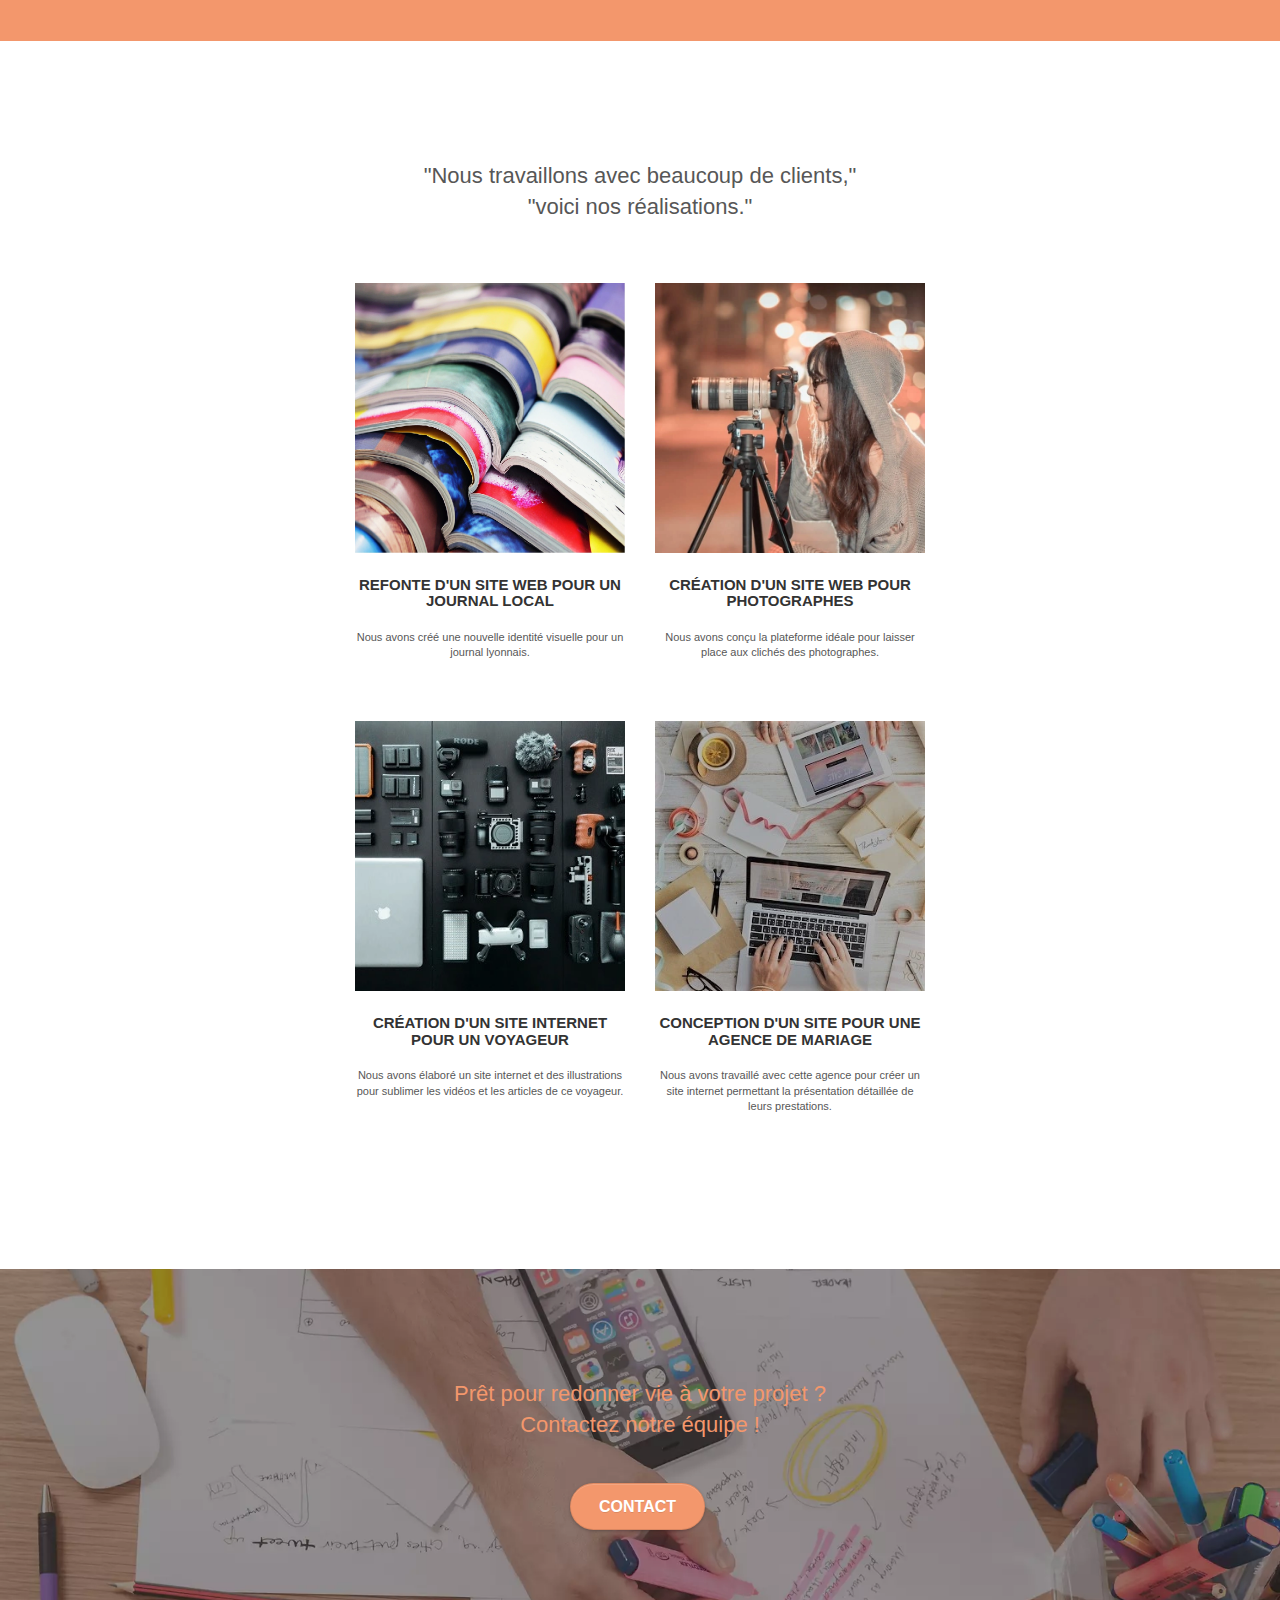
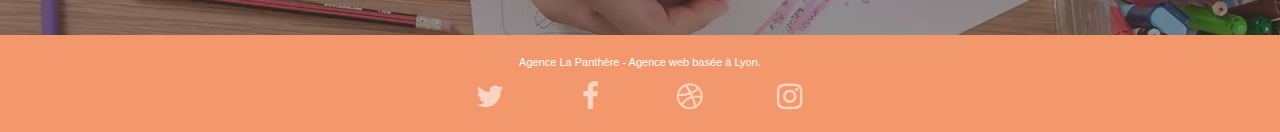
==== commit e2499a5a: "Balises" ====
--- a/index.html
+++ b/index.html
@@ -1,300 +1,339 @@
-<!doctype html>
-<html lang="Default">
+<!Doctype html>
+<html lang="fr">
+
 <head>
-    <meta charset="utf-8">
-    <meta name="keywords" content="seo, google, site web, site internet, agence design paris, agence design, agence design,agence design,agence design,agence design,agence design,agence design,agence design,agence design">
-    <meta name="description" content="">
-    <meta name="viewport" content="width=device-width, initial-scale=1.0, viewport-fit=cover">
-    <link rel="shortcut icon" type="image/png" href="favicon.jpg">
-    
+	<meta charset="utf-8">
+	<meta name="description"
+		content="seo, google, site web, site internet, agence design paris, agence design, agence design,agence design,agence design,agence design,agence design,agence design,agence design,agence design">
+	<meta name="viewport" content="width=device-width, initial-scale=1.0, viewport-fit=cover">
+	<link rel="shortcut icon" type="image/webp" href="favicon.webp">
+
 	<link rel="stylesheet" type="text/css" href="./css/bootstrap.css">
 	<link rel="stylesheet" type="text/css" href="style.css">
 	<link rel="stylesheet" type="text/css" href="./css/font-awesome.css">
 	<link rel="stylesheet" type="text/css" href="./css/et-line.css">
-	
-    
+
+
 	<script src="./js/jquery-2.1.0.js"></script>
 	<script src="./js/bootstrap.js"></script>
 	<script src="./js/blocs.js"></script>
 	<script src="./js/jquery.touchSwipe.js" defer></script>
 	<script src="./js/gmaps.js"></script>
 
-    <title>.</title>
-
-    
-<!-- Analytics -->
- 
-<!-- Analytics END -->
-    
+	<title>La Panthère</title>
+
 </head>
+
 <body>
-<!-- Principal conteneur -->
-<div class="page-container">
-    
-<!-- bloc-0 -->
-<div class="bloc bgc-white l-bloc " id="bloc-0">
-	<div class="container bloc-sm">
-
-		<nav class="navbar row">
-			<div class="navbar-header">
-				<div class="keywords" style="color:#cccccc;font-size:1px;">Agence web à paris, stratégie web, web design, illustrations, design de site web, site web, web, internet, site internet, site</div>
-				<a class="navbar-brand" href="index.html"><img src="img/agence-la-panthere-monochrome.svg" alt="paris web design logo agence web meilleure agence" height="40" /></a>
-				<div class="keywords" style="color:#cccccc;font-size:1px;">Agence web à paris, stratégie web, web design, illustrations, design de site web, site web, web, internet, site internet, site</div>
-				<button id="nav-toggle" type="button" class="ui-navbar-toggle navbar-toggle" data-toggle="collapse" data-target=".navbar-1">
-					<span class="sr-only">Toggle navigation</span><span class="icon-bar"></span><span class="icon-bar"></span><span class="icon-bar"></span>
-				</button>
-			</div>
-			<div class="collapse navbar-collapse navbar-1 special-dropdown-nav">
-				<ul class="site-navigation nav navbar-nav">
-					<li>
-						<a href="index.html">Accueil</a>
-					</li>
-					<li>
-					</li>
-					<li>
-						<a href="page2.html">page2 &gt;</a>
-					</li>
-				</ul>
-			</div>
-		</nav>
+
+	<!-- Principal conteneur -->
+
+	<div class="page-container">
+
+		<!-- bloc-0 -->
+
+		<header class="bloc bgc-white l-bloc " id="bloc-0">
+			<div class="container bloc-sm">
+				<nav class="navbar row">
+					<div class="navbar-header">
+						<a class="navbar-brand" href="index.html">
+							<img src="img/agence-la-panthere-monochrome.webp"
+								alt="paris web design logo agence web meilleure agence" height="40">
+						</a>
+						<button id="nav-toggle" type="button" class="ui-navbar-toggle navbar-toggle"
+							data-toggle="collapse" data-target=".navbar-1">
+							<span class="sr-only">Toggle navigation</span>
+							<span class="icon-bar"></span>
+							<span class="icon-bar"></span>
+							<span class="icon-bar"></span>
+						</button>
+					</div>
+					<div class="collapse navbar-collapse navbar-1 special-dropdown-nav">
+						<ul class="site-navigation nav navbar-nav">
+							<li>
+								<a href="index.html">Accueil</a>
+							</li>
+							<li>
+								<a href="contact.html">Contact</a>
+							</li>
+						</ul>
+					</div>
+				</nav>
+			</div>
+		</header>
+
+		<!-- bloc-0 END -->
+
+		<!-- bloc-1-presentation -->
+
+		<div class="bloc bgc-dark-slate-blue bg-banniere d-bloc bg-t-edge bloc-bg-texture texture-paper b-parallax"
+			id="bloc-1-hero">
+			<div class="container bloc-lg">
+				<div class="row tight-width-whitespace">
+					<div class="col-sm-12">
+						<img src="img/logo.webp" class="center-block image-resize-mode" width="100"
+							alt="Agence La Panthère, agence web paris, création logo paris">
+						<h1 class="text-center hero-bloc-text tc-white ">
+							Agence La Panthère
+						</h1>
+						<div class="text-center">
+							<a href="contact.html" class="btn btn-lg btn-clean btn-rd cta-hero btn-atomic-tangerine"
+								id="cta-hero">Contact</a>
+						</div>
+					</div>
+				</div>
+			</div>
+		</div>
+
+		<!-- bloc-1-presentation END -->
+
+		<!-- bloc-2-services -->
+
+		<div class="bloc bgc-white l-bloc" id="bloc-2-services">
+			<div class="container bloc-md">
+				<div class="row">
+					<div class="col-sm-12 text-center">
+						<h2>
+							"L'agence La Panthère est une agence de web design qui aide les entreprises à devenir
+							attractive et visible sur internet"
+						</h2>
+					</div>
+				</div>
+				<div class="row voffset-lg med-width-whitespace">
+					<div class="col-sm-4">
+						<div class="text-center">
+							<span class="et-icon-browser sm-shadow icon-dark-slate-blue icons icon-lg"></span>
+						</div>
+						<h3 class="mg-md text-center">
+							Web design
+						</h3>
+						<p class="text-center ">
+							Que vous ayez un site web qui a besoin d'un rafraîchissement ou que vous partiez de zéro,
+							laissez-nous vous réaliser un design dont vous serez fier.
+						</p>
+					</div>
+					<div class="col-sm-4">
+						<div class="text-center">
+							<span class="et-icon-presentation sm-shadow icon-dark-slate-blue icons icon-lg"></span>
+						</div>
+						<h3 class="mg-md text-center">
+							Stratégie
+						</h3>
+						<p class="text-center ">
+							Plutôt que de suggérer des designs à la mode, nous travaillerons avec vous pour comprendre
+							vos objectifs commerciaux afin de vous proposer le meilleur design possible.<br>
+						</p>
+					</div>
+					<div class="col-sm-4">
+						<div class="text-center">
+							<span class="et-icon-edit sm-shadow icon-dark-slate-blue icons icon-lg"></span>
+						</div>
+						<h3 class="mg-md text-center">
+							Illustrations
+						</h3>
+						<p class="text-center ">
+							Un bon design n'est rien sans de bonnes illustrations. Laissez faire notre équipe de
+							graphistes talentueux pour donner à vos pages une touche finale d'élégance.
+						</p>
+					</div>
+				</div>
+				<div class="row voffset-lg voffset">
+					<div class="col-xs-12 col-md-8 col-md-offset-2 text-center">
+						<p class="citation">
+							"L'agence La Panthère est une excellente agence web ! Les web designers ont réussi à
+							capturer l'essence de notre entreprise et à l'intégrer à notre site. Cela nous a aidé à
+							doubler nos ventes en lignes à Lyon."
+						</p>
+						<p class="auteur">
+							Maxime Guibard, PDG de A vos fourchettes
+						</p>
+					</div>
+				</div>
+			</div>
+		</div>
+
+		<!-- bloc-2-services END -->
+
+		<!-- bloc-3-what-i-do -->
+
+		<div class="bloc tc-white bgc-atomic-tangerine bg-presentation d-bloc bloc-bg-texture texture-paper b-parallax"
+			id="bloc-3-what-i-do">
+			<div class="container bloc-lg">
+				<div class="row tight-width-whitespace black-background">
+					<div class="col-sm-12">
+						<h2 class="mg-md text-center tc-white">
+							Nous souhaitons aider les entreprises de la région Lyonnaise à se développer et à connaître
+							le succès. Nous travaillons pour aider les entreprises locales à attirer de nouveaux
+							clients.
+							<br>
+						</h2>
+						<p class="text-center white">
+							Nous aimons collaborer avec des entrepreneurs créatifs et des entreprises locale, qu’elles
+							aient besoin de créer un site de A à Z ou de donner un coup de jeune à leur site. Que vous
+							ayez besoin d’une identité visuelle complète ou d’une refonte de votre site, n’hésitez pas à
+							nous contacter. Nous travaillerons ensemble pour créer des sites beau et bien structurés,
+							qui seront facilement trouvable sur les moteurs de recherche.
+							<br>
+							<br>
+							<a class="ltc-white bold-link" href="contact.html">Contactez notre équipe</a>
+							<br>
+						</p>
+					</div>
+				</div>
+			</div>
+		</div>
+
+		<!-- bloc-3-what-i-do END -->
+
+		<!-- bloc-4-portfolio -->
+
+		<div class="bloc bgc-white bg-lines-h2-bg bg-repeat l-bloc" id="bloc-4-portfolio">
+			<div class="container bloc-lg">
+				<div class="row">
+					<div class="col-sm-12 text-center">
+						<h2>
+							"Nous travaillons avec beaucoup de clients,"
+							<br>
+							"voici nos réalisations."
+						</h2>
+					</div>
+				</div>
+				<div class="row tight-width-whitespace portfolio-row">
+					<div class="col-sm-6">
+						<a href="#" data-lightbox="img/1.webp" data-gallery-id="gallery-1"
+							data-caption="Refonte d'un site web pour un journal local" data-frame="snapshot-lb">
+							<img src="img/1.webp"
+								alt="paris web design logo agence web meilleure agence et refonte site web journal"
+								class="img-responsive portfolio-thumb">
+						</a>
+						<h3 class="mg-md text-center">
+							Refonte d'un site web pour un journal local
+						</h3>
+						<p class="text-center">
+							Nous avons créé une nouvelle identité visuelle pour un journal lyonnais.
+						</p>
+					</div>
+					<div class="col-sm-6">
+						<a href="#" data-lightbox="img/2.webp" data-gallery-id="gallery-1"
+							data-caption="Création d'un site web pour photographes" data-frame="snapshot-lb">
+							<img src="img/2.webp" class="img-responsive portfolio-thumb"
+								alt="paris web design logo agence web meilleure agence, Création d'un site web pour photographes">
+						</a>
+						<h3 class="mg-md text-center">
+							Création d'un site web pour photographes
+						</h3>
+						<p class="text-center">
+							Nous avons conçu la plateforme idéale pour laisser place aux clichés des photographes.
+						</p>
+					</div>
+				</div>
+				<div class="row tight-width-whitespace portfolio-row">
+					<div class="col-sm-6">
+						<a href="#" data-lightbox="img/3.webp" data-gallery-id="gallery-1"
+							data-caption="Création d'un site internet pour un voyageur" data-frame="snapshot-lb">
+							<img src="img/3.webp" class="img-responsive portfolio-thumb"
+								alt="paris web design logo agence web meilleure agence, Création d'un site web pour voyageur">
+						</a>
+						<h3 class="mg-md text-center">
+							Création d'un site internet pour un voyageur
+						</h3>
+						<p class="text-center">
+							Nous avons élaboré un site internet et des illustrations pour sublimer les vidéos et les
+							articles de ce voyageur.
+						</p>
+					</div>
+					<div class="col-sm-6">
+						<a href="#" data-lightbox="img/4.webp" data-gallery-id="gallery-1"
+							data-caption="Conception d'un site pour une agence de mariage" data-frame="snapshot-lb">
+							<img src="img/4.webp" class="img-responsive portfolio-thumb"
+								alt="paris web design logo agence web meilleure agence, Création d'un site web pour agence de mariage">
+						</a>
+						<h3 class="mg-md text-center">
+							Conception d'un site pour une agence de mariage
+						</h3>
+						<p class="text-center">
+							Nous avons travaillé avec cette agence pour créer un site internet permettant la
+							présentation détaillée de leurs prestations.
+						</p>
+					</div>
+				</div>
+			</div>
+		</div>
+
+		<!-- bloc-4-portfolio END -->
+
+		<!-- bloc-5-cta -->
+
+		<div class="bloc bgc-dark-slate-blue bg-banniere d-bloc bloc-bg-texture texture-paper" id="bloc-5-cta">
+			<div class="container bloc-lg">
+				<div class="row">
+					<h2 class="mg-md text-center tc-white">
+						Prêt pour redonner vie à votre projet ?
+						<br>
+						Contactez notre équipe !
+					</h2>
+					<div class="col-sm-12 text-center">
+						<a href="contact.html"
+							class="btn btn-atomic-tangerine btn-clean btn-rd btn-lg cta-hero">Contact</a>
+					</div>
+				</div>
+			</div>
+		</div>
+
+		<!-- bloc-5-cta END -->
+
+		<!-- Footer - bloc-8 -->
+
+		<div class="bloc bgc-atomic-tangerine d-bloc" id="bloc-8">
+			<div class="container bloc-sm">
+				<div class="row">
+					<div class="col-sm-12">
+						<p class="text-center white">
+							Agence La Panthère - Agence web basée à Lyon.
+							<br>
+						</p>
+						<div class="row row-no-gutters social">
+							<div class="col-sm-3">
+								<div class="text-center">
+									<a class="social" href="https://twitter.com/?lang=fr">
+										<span class="fa fa-twitter icon-md"></span>
+									</a>
+								</div>
+							</div>
+							<div class="col-sm-3">
+								<div class="text-center">
+									<a class="social" href="https://facebook.com">
+										<span class="fa fa-facebook icon-md"></span>
+									</a>
+								</div>
+							</div>
+							<div class="col-sm-3">
+								<div class="text-center">
+									<a class="social" href="https://dribbble.com">
+										<span class="fa fa-dribbble icon-md"></span>
+									</a>
+								</div>
+							</div>
+							<div class="col-sm-3">
+								<div class="text-center">
+									<a class="social" href="https://instagram.com/?hl=fr">
+										<span class="fa fa-instagram icon-md"></span>
+									</a>
+								</div>
+							</div>
+						</div>
+					</div>
+				</div>
+			</div>
+		</div>
+
+		<!-- Footer - bloc-8 END -->
+
 	</div>
-</div>
-<!-- bloc-0 END -->
-
-<!-- bloc-1-presentation -->
-<div class="bloc bgc-dark-slate-blue bg-banniere d-bloc bg-t-edge bloc-bg-texture texture-paper b-parallax" id="bloc-1-hero">
-	<div class="container bloc-lg">
-		<div class="row tight-width-whitespace">
-			<div class="col-sm-12">
-				<img src="img/logo.png" class="center-block image-resize-mode" width="100" alt="Agence La Panthère, agence web paris, création logo paris" />
-				<h1 class="text-center hero-bloc-text tc-white ">
-					Agence La Panthère
-				</h1>
-				<div class="text-center">
-					<a href="page2.html" class="btn btn-lg btn-clean btn-rd cta-hero btn-atomic-tangerine" id="cta-hero">Contact</a>
-				</div>
-			</div>
-		</div>
-	</div>
-</div>
-<!-- bloc-1-presentation END -->
-
-<!-- bloc-2-services -->
-<div class="bloc bgc-white l-bloc" id="bloc-2-services">
-	<div class="container bloc-md">
-		<div class="row">
-			<div class="col-sm-12 text-center">
-				<img alt="agence web, agence web paris, web design paris, stratégie web" src="img/title.png" />
-			</div>
-		</div>
-		<div class="row voffset-lg med-width-whitespace">
-			<div class="col-sm-4">
-				<div class="text-center">
-					<span class="et-icon-browser sm-shadow icon-dark-slate-blue icons icon-lg"></span>
-				</div>
-				<h3 class="mg-md text-center">
-					Web design
-				</h3>
-				<p class="text-center ">
-					Que vous ayez un site web qui a besoin d&rsquo;un rafraîchissement ou que vous partiez de zéro, laissez-nous vous réaliser un design dont vous serez fier.
-				</p>
-			</div>
-			<div class="col-sm-4">
-				<div class="text-center">
-					<span class="et-icon-presentation sm-shadow icon-dark-slate-blue icons icon-lg"></span>
-				</div>
-				<h3 class="mg-md text-center">
-					&nbsp;Stratégie
-				</h3>
-				<p class="text-center ">
-					Plutôt que de suggérer des designs à la mode, nous travaillerons avec vous pour comprendre vos objectifs commerciaux afin de vous proposer le meilleur design possible.<br>
-				</p>
-			</div>
-			<div class="col-sm-4">
-				<div class="text-center">
-					<span class="et-icon-edit sm-shadow icon-dark-slate-blue icons icon-lg"></span>
-				</div>
-				<h3 class="mg-md text-center">
-					Illustrations
-				</h3>
-				<p class="text-center ">
-					Un bon design n'est rien sans de bonnes illustrations. Laissez faire notre équipe de graphistes talentueux pour donner à vos pages une touche finale d'élégance.
-				</p>
-			</div>
-		</div>
-		<div class="row voffset-lg voffset">
-			<div class="col-xs-12 col-md-8 col-md-offset-2 text-center">
-				<img alt="agence web, agence web paris, web design paris, stratégie web" src="img/citation.png" />
-
-			</div>
-		</div>
-	</div>
-</div>
-<!-- bloc-2-services END -->
-
-<!-- bloc-3-what-i-do -->
-<div class="bloc tc-white bgc-atomic-tangerine bg-presentation d-bloc bloc-bg-texture texture-paper b-parallax" id="bloc-3-what-i-do">
-	<div class="container bloc-lg">
-		<div class="row tight-width-whitespace black-background">
-			<div class="col-sm-12">
-				<h2 class="mg-md text-center tc-white">
-					Nous souhaitons aider les entreprises de la région Lyonnaise à se développer et à connaître le succès. Nous travaillons pour aider les entreprises locales à attirer de nouveaux clients .<br>
-				</h2>
-				<p class="text-center white">
-					Nous aimons collaborer avec des entrepreneurs créatifs et des entreprises locale, qu’elles aient besoin de créer un site de A à Z ou de donner un coup de jeune à leur site. Que vous ayez besoin d’une identité visuelle complète ou d’une refonte de votre site, n’hésitez pas à nous contacter. Nous travaillerons ensemble pour créer des sites beau et bien structurés, qui seront facilement trouvable sur les moteurs de recherche. <br><br><a class="ltc-white bold-link" href="page2.html">Contactez notre équipe</a><br>
-				</p>
-			</div>
-		</div>
-	</div>
-</div>
-<!-- bloc-3-what-i-do END -->
-
-<!-- bloc-4-portfolio -->
-<div class="bloc bgc-white bg-lines-h2-bg bg-repeat l-bloc" id="bloc-4-portfolio">
-	<div class="container bloc-lg">
-		<div class="row">
-			<div class="col-sm-12 text-center">
-				<img alt="agence web, agence web paris, web design paris, stratégie web" src="img/title2.png" />
-			</div>
-		</div>
-		<div class="row tight-width-whitespace portfolio-row">
-			<div class="col-sm-6">
-				<a href="#" data-lightbox="img/1.jpg" data-gallery-id="gallery-1" data-caption="Refonte d'un site web pour un journal local" data-frame="snapshot-lb"><img src="img/1.jpg" alt="paris web design logo agence web meilleure agence et refonte site web journal" class="img-responsive portfolio-thumb" /></a>
-				<h3 class="mg-md text-center">
-					Refonte d'un site web pour un journal local
-				</h3>
-				<p class="text-center">
-					Nous avons créé une nouvelle identité visuelle pour un journal lyonnais.
-				</p>
-			</div>
-			<div class="col-sm-6">
-				<a href="#" data-lightbox="img/2.jpg" data-gallery-id="gallery-1" data-caption="Création d'un site web pour photographes" data-frame="snapshot-lb"><img src="img/2.jpg" class="img-responsive portfolio-thumb" alt="paris web design logo agence web meilleure agence, Création d'un site web pour photographes" /></a>
-				<h3 class="mg-md text-center">
-					Création d'un site web pour photographes
-				</h3>
-				<p class="text-center">
-					Nous avons conçu la plateforme idéale pour laisser place aux clichés des photographes.
-				</p>
-			</div>
-		</div>
-		<div class="row tight-width-whitespace portfolio-row">
-			<div class="col-sm-6">
-				<a href="#" data-lightbox="img/3.bmp" data-gallery-id="gallery-1" data-caption="Création d'un site internet pour un voyageur" data-frame="snapshot-lb"><img src="img/3.bmp" class="img-responsive portfolio-thumb" alt="paris web design logo agence web meilleure agence, Création d'un site web pour voyageur"/></a>
-				<h3 class="mg-md text-center">
-					Création d'un site internet pour un voyageur
-				</h3>
-				<p class="text-center">
-					Nous avons élaboré un site internet et des illustrations pour sublimer les vidéos et les articles de ce voyageur.
-				</p>
-			</div>
-			<div class="col-sm-6">
-				<a href="#" data-lightbox="img/4.bmp" data-gallery-id="gallery-1" data-caption="Conception d'un site pour une agence de mariage" data-frame="snapshot-lb"><img src="img/4.bmp" class="img-responsive portfolio-thumb" alt="paris web design logo agence web meilleure agence, Création d'un site web pour agence de mariage" /></a>
-				<h3 class="mg-md text-center">
-					Conception d'un site pour une agence de mariage
-				</h3>
-				<p class="text-center">
-					Nous avons travaillé avec cette agence pour créer un site internet permettant la présentation détaillée de leurs prestations.
-				</p>
-			</div>
-		</div>
-	</div>
-</div>
-<!-- bloc-4-portfolio END -->
-
-<!-- bloc-5-cta -->
-<div class="bloc bgc-dark-slate-blue bg-banniere d-bloc bloc-bg-texture texture-paper" id="bloc-5-cta">
-	<div class="container bloc-lg">
-		<div class="row">
-			<h2 class="mg-md text-center tc-white">
-				Prêt pour redonner vie à votre projet ?<br>Contactez notre équipe !
-			</h2>
-			<div class="col-sm-12 text-center">
-				<a href="page2.html" class="btn btn-atomic-tangerine btn-clean btn-rd btn-lg cta-hero">Contact</a>
-			</div>
-		</div>
-	</div>
-</div>
-<!-- bloc-5-cta END -->
-
-<!-- Footer - bloc-8 -->
-<div class="bloc bgc-atomic-tangerine d-bloc" id="bloc-8">
-	<div class="container bloc-sm">
-		<div class="row">
-			<div class="col-sm-12">
-				<p class="text-center white">
-					Agence La Panthère - Agence web basée à Lyon.<br>
-				</p>
-				<div class="row row-no-gutters social">
-					<div class="col-sm-3">
-						<div class="text-center">
-							<a class="social" href="index.html"><span class="fa fa-twitter icon-md"></span></a>
-						</div>
-					</div>
-					<div class="col-sm-3">
-						<div class="text-center">
-							<a class="social" href="index.html"><span class="fa fa-facebook icon-md"></span></a>
-						</div>
-					</div>
-					<div class="col-sm-3">
-						<div class="text-center">
-							<a class="social" href="index.html"><span class="fa fa-dribbble icon-md"></span></a>
-						</div>
-					</div>
-					<div class="col-sm-3">
-						<div class="text-center">
-							<a class="social" href="index.html"><span class="fa fa-instagram icon-md"></span></a>
-						</div>
-					</div>
-					<div class="keywords" style="color:#F3976C;">Agence web à paris, stratégie web, web design, illustrations, design de site web, site web, web, internet, site internet, site</div>
-				</div>
-				<div class="row">
-					<div class="col-sm-4">
-						Partenaires
-							<ul>
-								<li><a href="voiture.com">voiture.com</a></li>
-								<li><a href="pizza.com">pizza.com</a></li>
-								<li><a href="matoiture.com">matoiture.com</a></li>
-								<li><a href="immobilierseo.com">immobilierseo.com</a></li>
-							</ul>		
-					</div>
-					<div class="col-sm-4">
-						Annuaires liste 1
-						<ul>
-							<li><a href="annuaireagence.com">annuaireagence.com</a></li>
-							<li><a href="annuaireseo.com">annuaireseo.com</a></li>
-							<li><a href="annuairemarketing.com">annuairemarketing.com</a></li>
-							<li><a href="123seoture.com">123seo.com</a></li>
-							<li><a href="123site.com">123site.com</a></li>
-							<li><a href="annuairewordpress.com">annuairewordpress.com</a></li>
-							<li><a href="listeagence.com">listeagence.com</a></li>
-							<li><a href="meilleuresagencesparis.com">meilleuresagencesparis.com</a></li>
-							<li><a href="listeseo.com">listeseo.com</a></li>
-						</ul>
-					</div>
-					<div class="col-sm-4">
-						Annuaires liste 2
-						<ul>
-							<li><a href="betterseo.com">betterseo.com</a></li>
-							<li><a href="ameliorerseo.com">ameliorerseo.com</a></li>
-							<li><a href="seojuicelien.com">seojuicelien.com</a></li>
-							<li><a href="meilleursliens.com">meilleursliens.com</a></li>
-							<li><a href="liensagogo.com">liensagogo.com</a></li>
-							<li><a href="backlink.com">backlink.com</a></li>
-							<li><a href="linkjuiceannuaire.com">linkjuiceannuaire.com</a></li>
-							<li><a href="remontersurgoogle.com">remontersurgoogle.com</a></li>
-							<li><a href="vraiseofiable.com">vraiseofiable.com</a></li>
-						</ul>
-					</div>
-				</div>
-			</div>
-		</div>
-	</div>
-</div>
-<!-- Footer - bloc-8 END -->
-
-</div>
-<!-- Principal conteneur END -->
-    
+
+	<!-- Principal conteneur END -->
+
 
 </body>
-</html>
+
+</html>--- a/style.css
+++ b/style.css
@@ -818,11 +818,11 @@
 }
 
 .bg-banniere {
-    background-image: url("img/agence-la-panthere.jpg");
+    background-image: url("img/agence-la-panthere.webp");
 }
 
 .bg-presentation {
-    background-image: url("img/image-de-presentation.bmp");
+    background-image: url("img/image-de-presentation.webp");
 }
 
 @media (max-width: 1024px) {
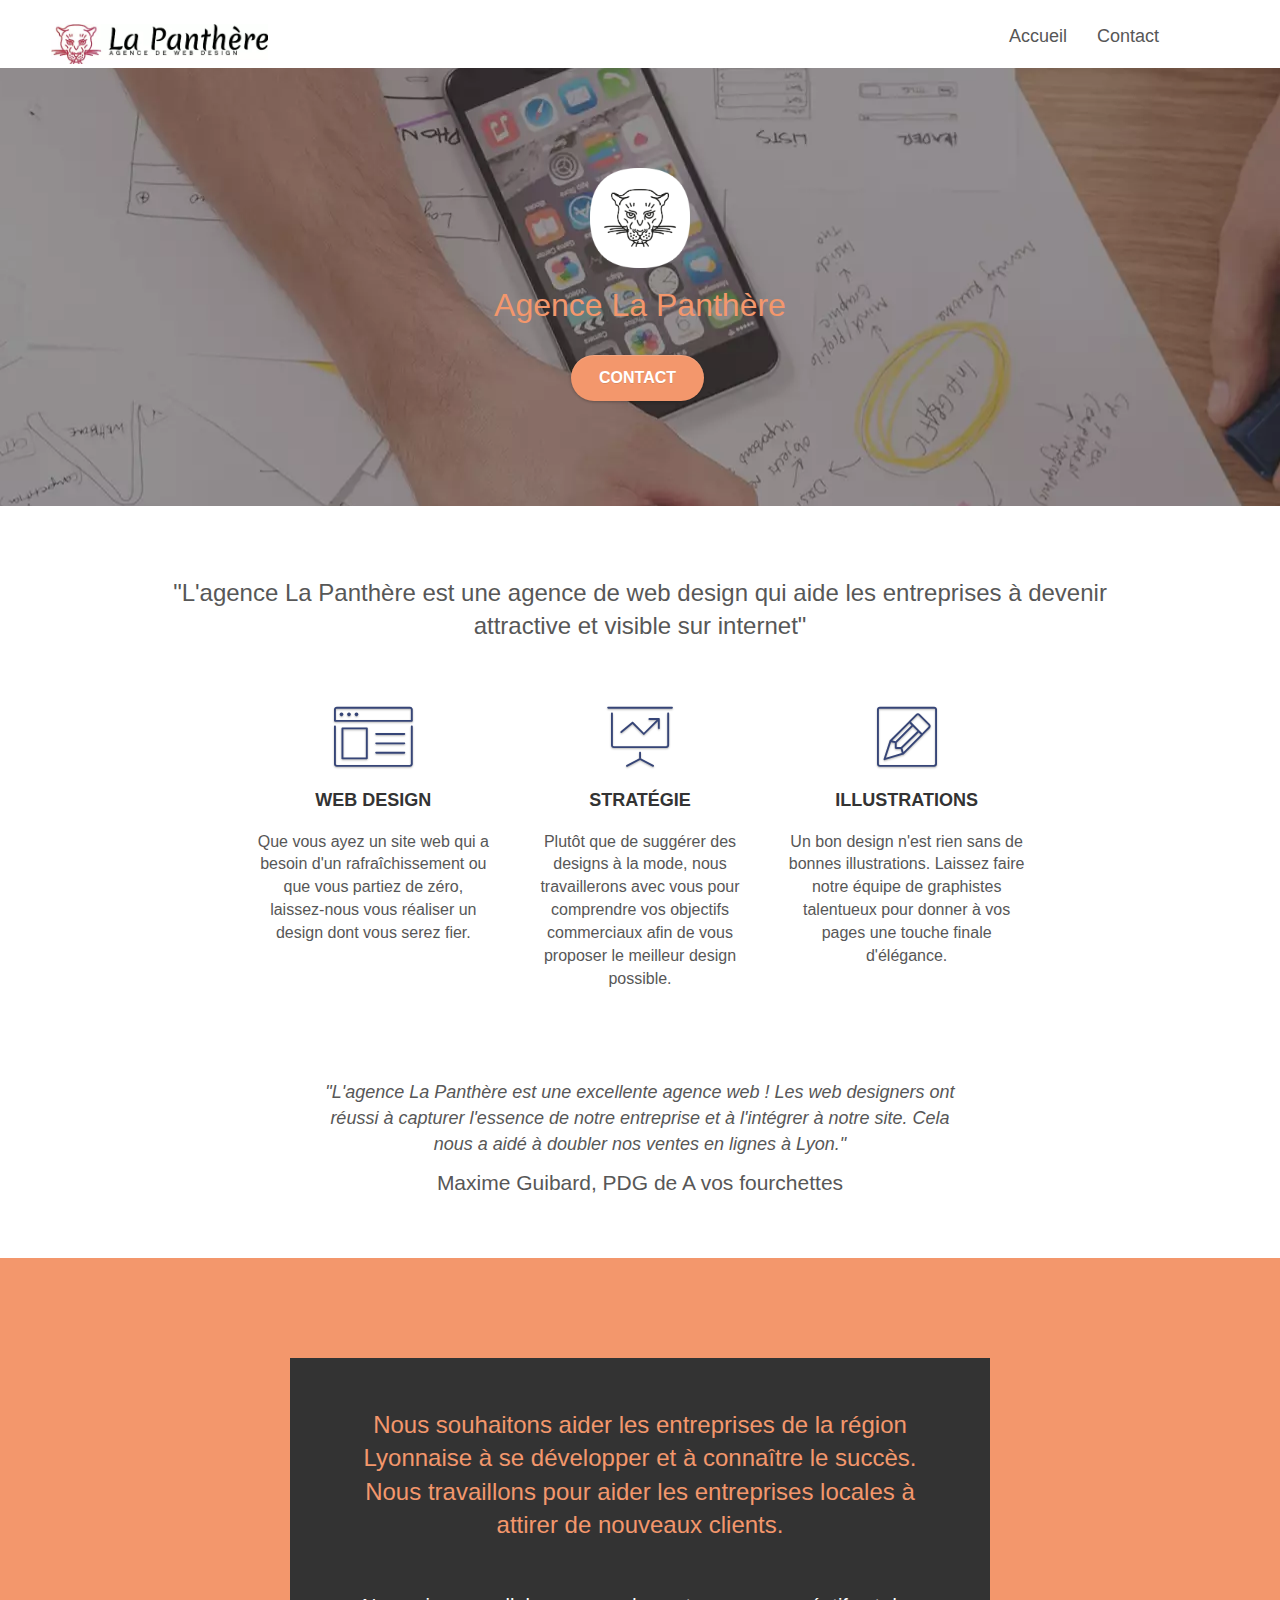
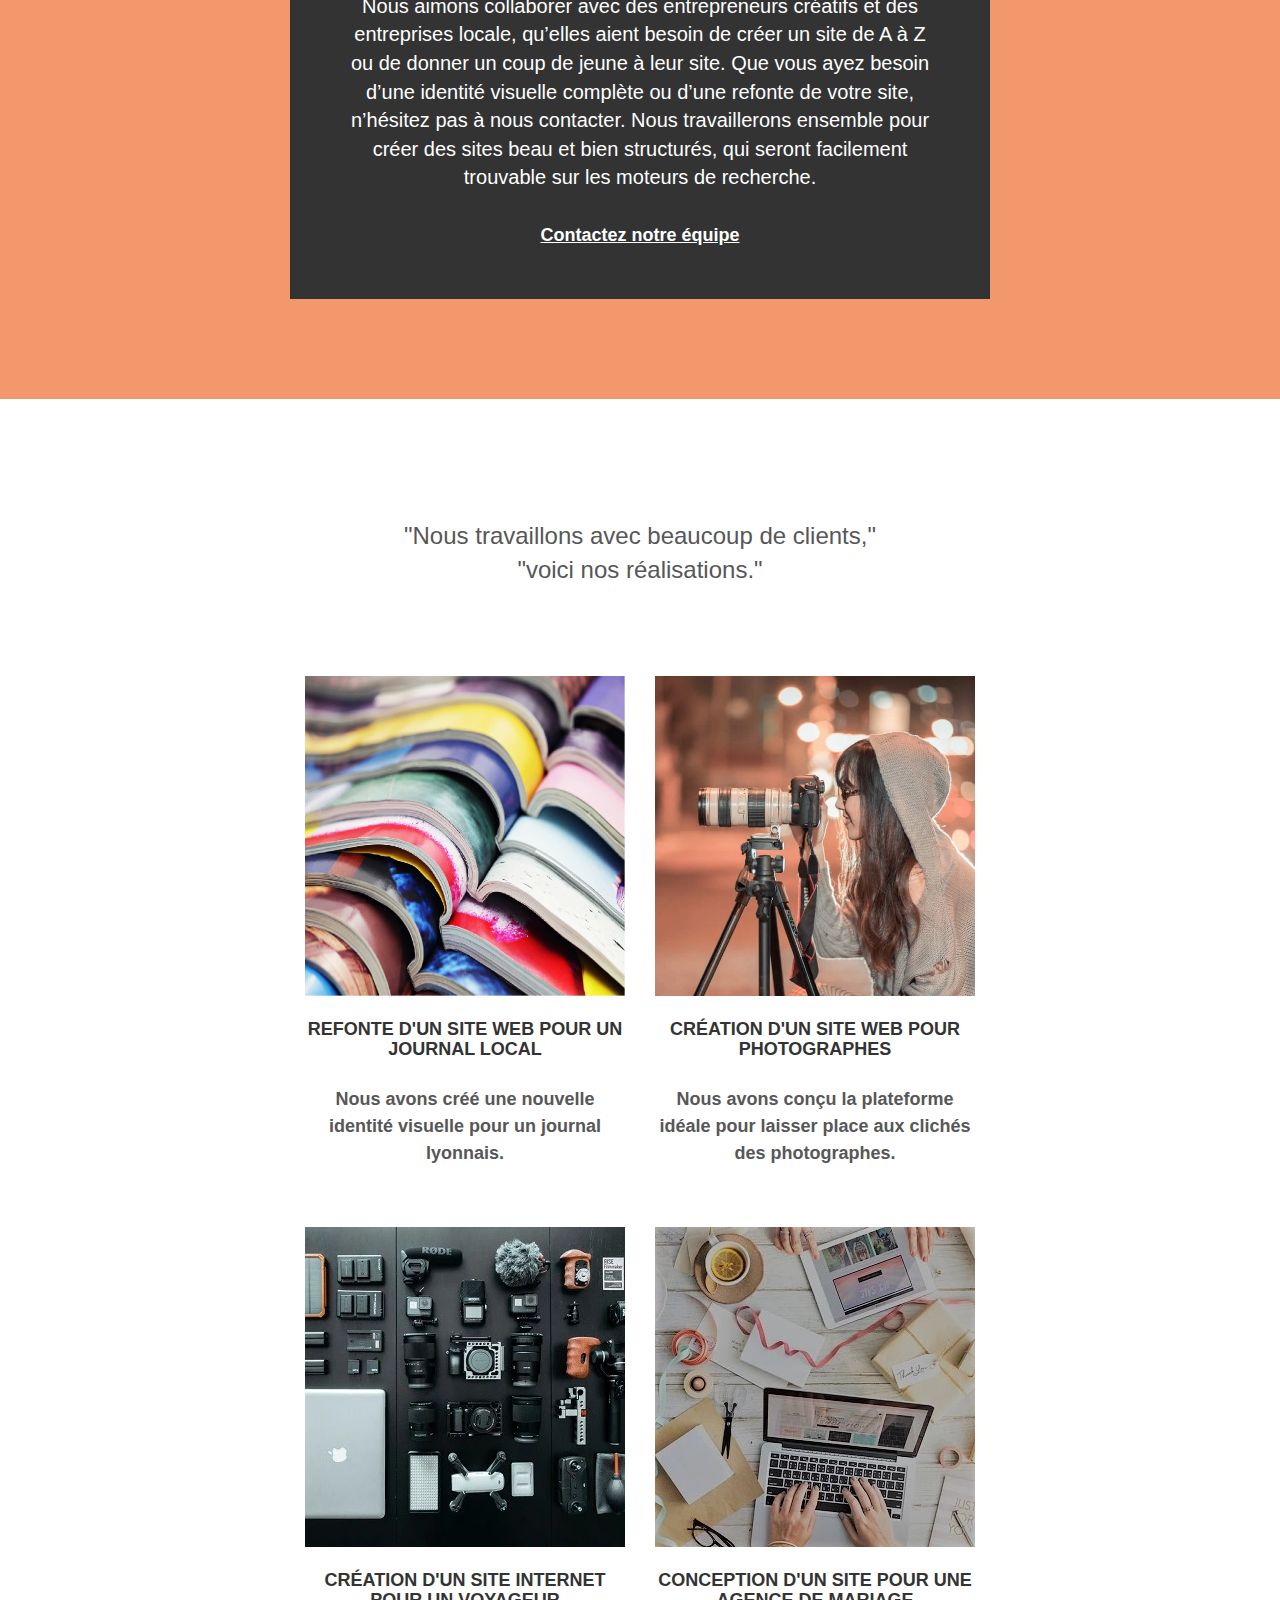
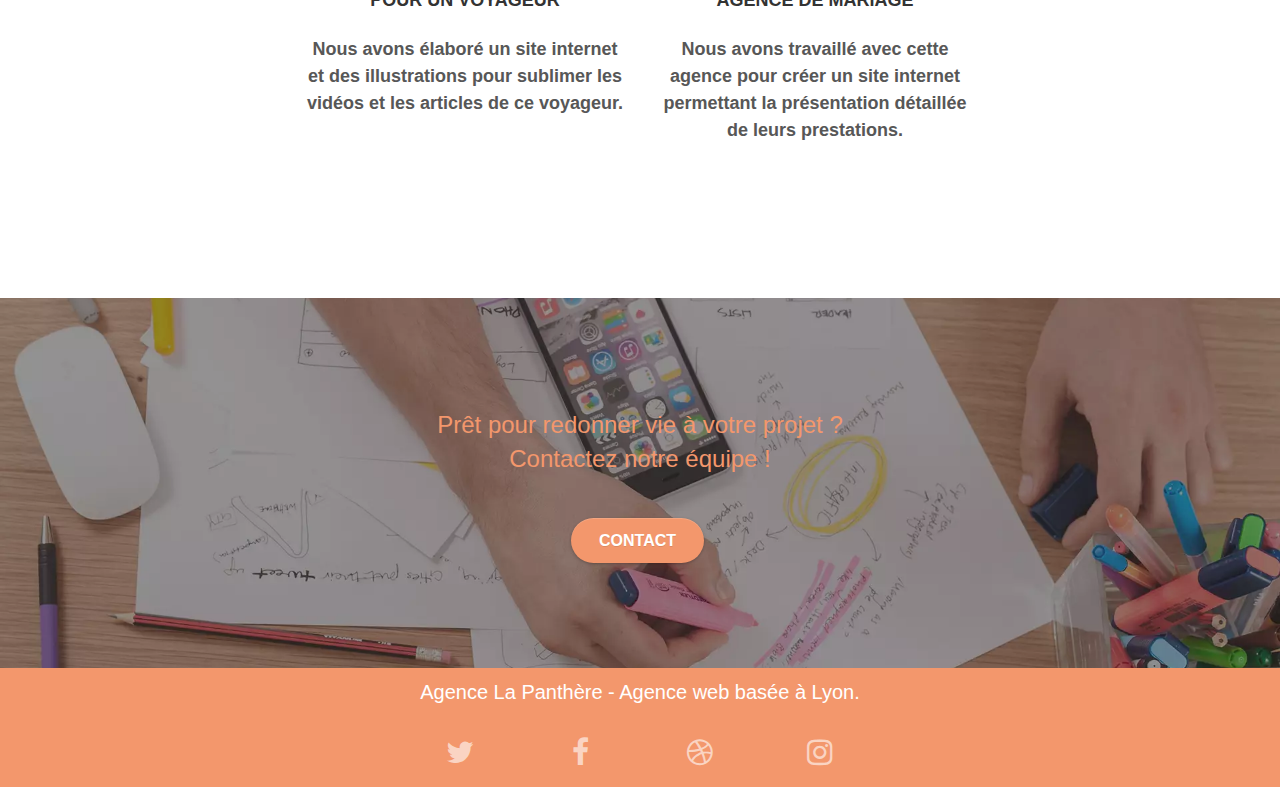
==== commit db0b585b: "CSS" ====
--- a/index.html
+++ b/index.html
@@ -28,7 +28,7 @@
 
 	<!-- Principal conteneur -->
 
-	<div class="page-container">
+	<main class="page-container">
 
 		<!-- bloc-0 -->
 
@@ -54,7 +54,7 @@
 								<a href="index.html">Accueil</a>
 							</li>
 							<li>
-								<a href="contact.html">Contact</a>
+								<a href="page2.html">Contact</a>
 							</li>
 						</ul>
 					</div>
@@ -77,7 +77,7 @@
 							Agence La Panthère
 						</h1>
 						<div class="text-center">
-							<a href="contact.html" class="btn btn-lg btn-clean btn-rd cta-hero btn-atomic-tangerine"
+							<a href="page2.html" class="btn btn-lg btn-clean btn-rd cta-hero btn-atomic-tangerine"
 								id="cta-hero">Contact</a>
 						</div>
 					</div>
@@ -107,7 +107,7 @@
 						<h3 class="mg-md text-center">
 							Web design
 						</h3>
-						<p class="text-center ">
+						<p class="text-center">
 							Que vous ayez un site web qui a besoin d'un rafraîchissement ou que vous partiez de zéro,
 							laissez-nous vous réaliser un design dont vous serez fier.
 						</p>
@@ -175,7 +175,7 @@
 							qui seront facilement trouvable sur les moteurs de recherche.
 							<br>
 							<br>
-							<a class="ltc-white bold-link" href="contact.html">Contactez notre équipe</a>
+							<a class="ltc-white bold-link" href="page2.html">Contactez notre équipe</a>
 							<br>
 						</p>
 					</div>
@@ -273,7 +273,7 @@
 						Contactez notre équipe !
 					</h2>
 					<div class="col-sm-12 text-center">
-						<a href="contact.html"
+						<a href="page2.html"
 							class="btn btn-atomic-tangerine btn-clean btn-rd btn-lg cta-hero">Contact</a>
 					</div>
 				</div>
@@ -329,7 +329,7 @@
 
 		<!-- Footer - bloc-8 END -->
 
-	</div>
+	</main>
 
 	<!-- Principal conteneur END -->
 
--- a/style.css
+++ b/style.css
@@ -11,6 +11,7 @@
 button {
     transition: all .3s ease-in-out;
     outline: none!important;
+    text-decoration: none;
 }
 
 a:hover {
@@ -43,6 +44,9 @@
     padding-left: 0;
     padding-right: 0;
 }
+.bloc.bg-dots-bg {
+    background-image: url("img/agence-la-panthere.webp");
+}
 
 .bloc-lg {
     padding: 100px 50px;
@@ -54,6 +58,7 @@
 
 .bloc-sm {
     padding: 20px 50px;
+    display: contents;
 }
 
 .bg-center,
@@ -91,7 +96,6 @@
 }
 
 .texture-paper::before {
-    background: url("img/texture-paper.png");
     background-size: 280px 280px;
 }
 
@@ -304,6 +308,7 @@
 .navbar-brand img {
     max-height: 200px;
     margin: 0 5px 0 0;
+    margin-top: 20px;
     display: inline;
 }
 
@@ -317,9 +322,10 @@
 
 .navbar .nav {
     padding-top: 2px;
-    margin-right: -16px;
+    margin-top: -1px;
     float: right;
     z-index: 1;
+    padding: auto;
 }
 
 .nav > li {
@@ -340,6 +346,7 @@
 .navbar-toggle {
     margin: 10px 10px 0 0;
     border: 0px;
+    margin-top: 25px;
 }
 
 .navbar-toggle:hover {
@@ -362,11 +369,23 @@
     z-index: 2;
 }
 
+textarea .form-control {
+    height: auto;
+}
+
+#form_1 {
+    width: 50%;
+}
+
+.col-sm-6 p {
+    font-size: 18px;
+}
+
 @media (min-width: 768px) {
     .site-navigation {
         position: absolute;
         top: 50%;
-        right: 20px;
+        right: 70px;
         transform: translate(0, -50%);
         -webkit-transform: translateY(-50%);
     }
@@ -401,6 +420,16 @@
         float: none;
         margin: 10px auto 0;
     }
+
+    .col-sm-6 p {
+        font-size: 18px;
+    }
+
+    
+}
+
+.text-center {
+    text-align: center;
 }
 
 .nav > li > .dropdown a {
@@ -475,6 +504,10 @@
     box-shadow: 0 1px 3px rgba(0, 0, 1, .25), inset 0 1px 0 0 rgba(255, 255, 255, .15);
 }
 
+.col-sm-12  h2 {
+    margin-bottom: 40px;
+}
+
 .icon-md {
     font-size: 30px!important;
 }
@@ -505,9 +538,19 @@
     border-radius: 0 0 29px 29px;
 }
 
+#form_1 {
+    width: auto;
+}
+
 .form-control {
-    border-color: rgba(0, 0, 0, .1);
-    box-shadow: none;
+    display: block ;
+    height: 34px;
+    width: 100%;
+    margin-top: 10px;
+    margin-bottom: 10px;
+    border-radius: 4px;
+    border: solid 1px #ccc;
+    box-shadow: 0 1px 3px rgb(0 0 1 / 25%), inset 0 1px 0 0 rgb(255 255 255 / 15%);
 }
 
 .scrollToTop {
@@ -652,6 +695,16 @@
     font-family: "helvetica";
     font-weight: 400;
     color: #575757!important;
+    font-size: 18px;
+}
+
+.citation {
+    font-style: italic;
+    font-size: large;
+}
+
+.auteur {
+    font-size: 21px;
 }
 
 .container {
@@ -677,18 +730,35 @@
 }
 
 p {
-    font-size: 11px;
+    font-size: 16px;
+}
+
+.col-sm-6 p {
+    font-size: 18px;
+    font-weight: 600;
+    line-height: 1.5;
+    margin-top: 26px;
 }
 
 .tight-width-whitespace {
-    max-width: 600px;
+    max-width: 700px;
     margin: auto auto auto auto;
+}
+
+
+.col-sm-12 p {
+    color: #FFFFFF !important;
+    font-size: 20px;
+    margin-top: -10px;
+    padding-top: 20px;
 }
 
 .h1 {
     font-size: 20px;
     font-family: "Open Sans";
 }
+
+
 
 .cta-hero {
     margin-top: 22px;
@@ -700,17 +770,22 @@
 }
 
 .social {
-    max-width: 400px;
+    max-width: 500px;
     margin: auto auto auto auto;
+    flex-direction: row;
+    display: flex;
+    justify-content: center;
+    padding: 10px;
 }
 
 h2 {
-    font-size: 22px;
+    font-size: 24px;
+    font-weight: 500;
     line-height: 1.4em;
 }
 
 h3 {
-    font-size: 15px;
+    font-size: 18px;
     text-transform: uppercase;
     font-weight: 700;
     color: #333333!important;
@@ -741,6 +816,13 @@
 
 .portfolio-thumb {
     margin-bottom: 24px;
+    width: 100%;
+}
+
+.img-responsive {
+    display: block;
+    max-width: 100%;
+    height: auto;
 }
 
 .portfolio-row {
@@ -753,7 +835,7 @@
 }
 
 .black-background {
-    background-color: rgba(165, 147, 99, 0.7);
+    background-color: #333333;
     padding: 40px 40px 40px 40px;
 }
 
@@ -776,11 +858,17 @@
 
 .tc-white {
     color: #F3976C!important;
+    display: flex;
+    justify-content: center;
 }
 
 .btn-atomic-tangerine {
     background: #F3976C;
     color: #FFFFFF!important;
+    border-radius: 40px;
+    border: none;
+    box-shadow: 0 1px 3px rgb(0 0 1 / 25%), inset 0 1px 0 0 rgb(255 255 255 / 15%);
+    
 }
 
 .btn-atomic-tangerine:hover {
@@ -807,14 +895,6 @@
 .icon-dark-slate-blue {
     color: #364577!important;
     border-color: #364577!important;
-}
-
-.bg-dots-bg {
-    background-image: url("img/dots-bg.png");
-}
-
-.bg-lines-h2-bg {
-    background-image: url("img/lines-h2-bg.png");
 }
 
 .bg-banniere {
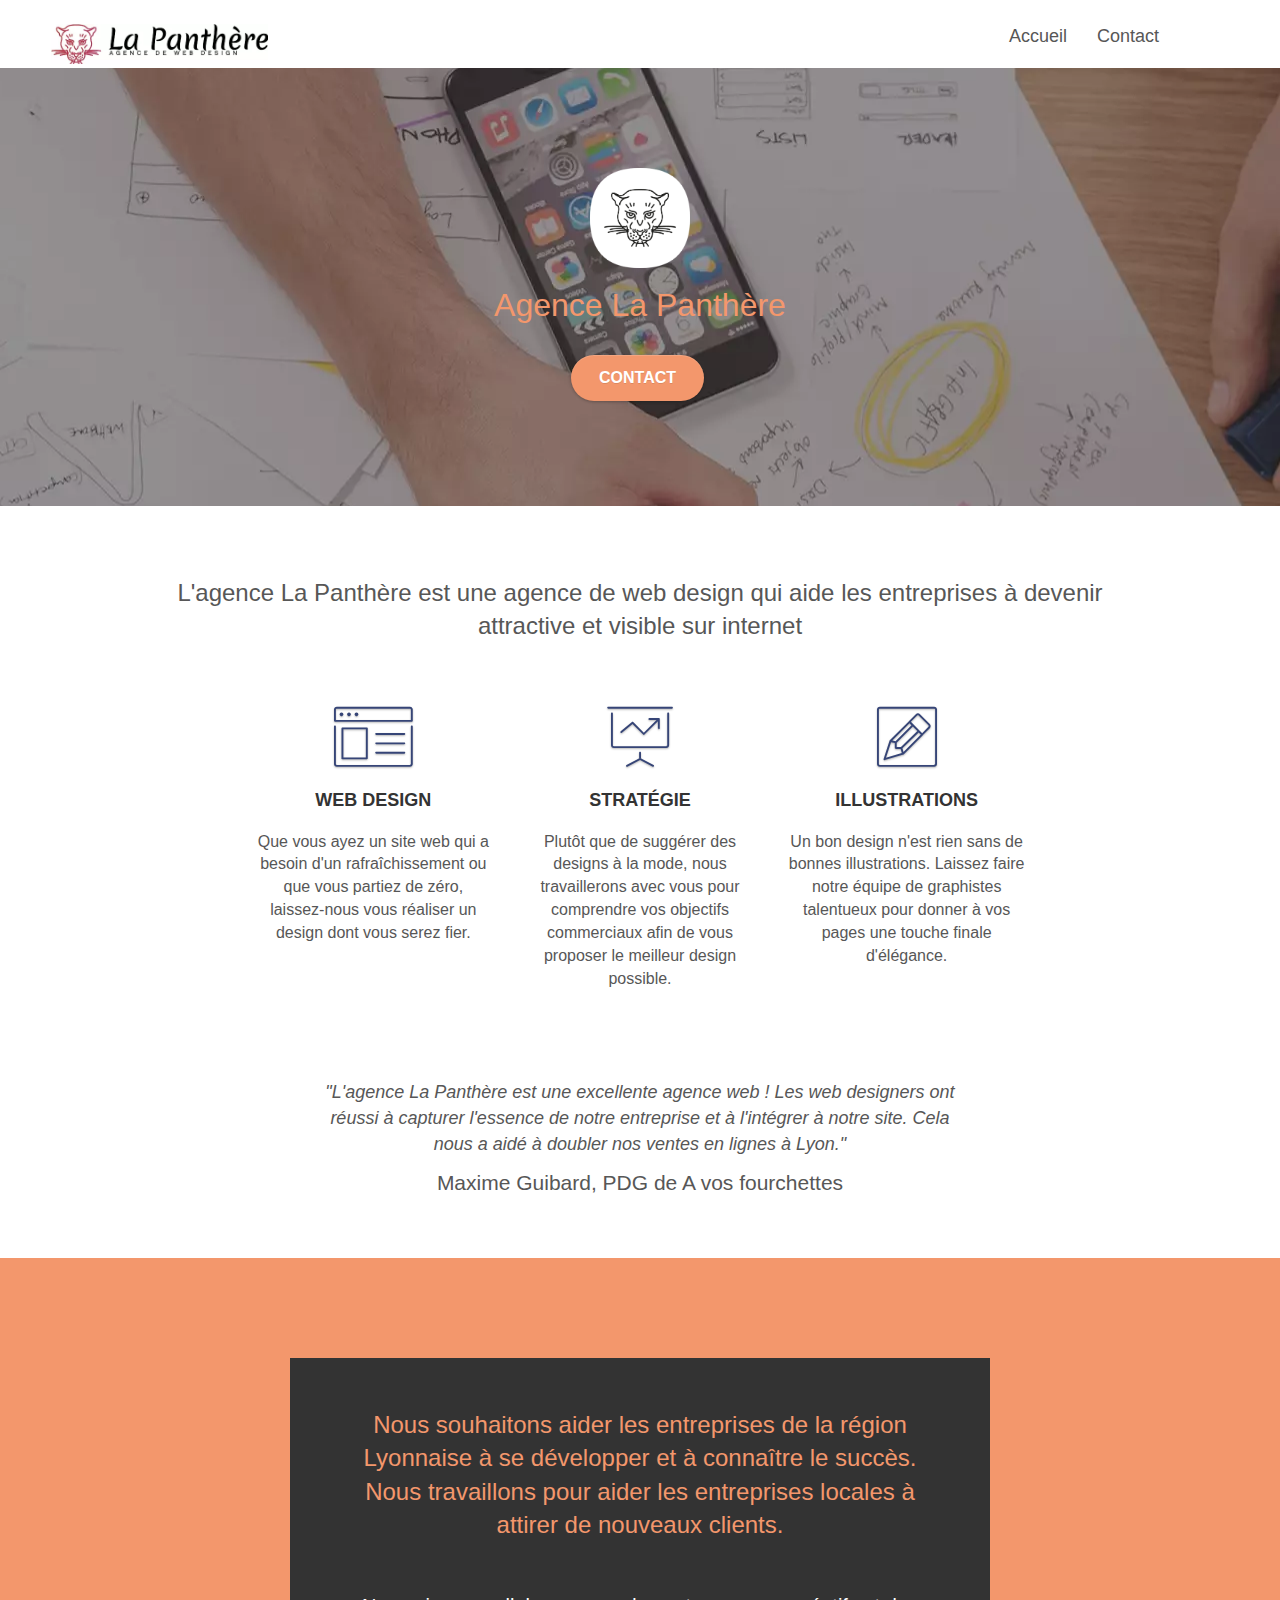
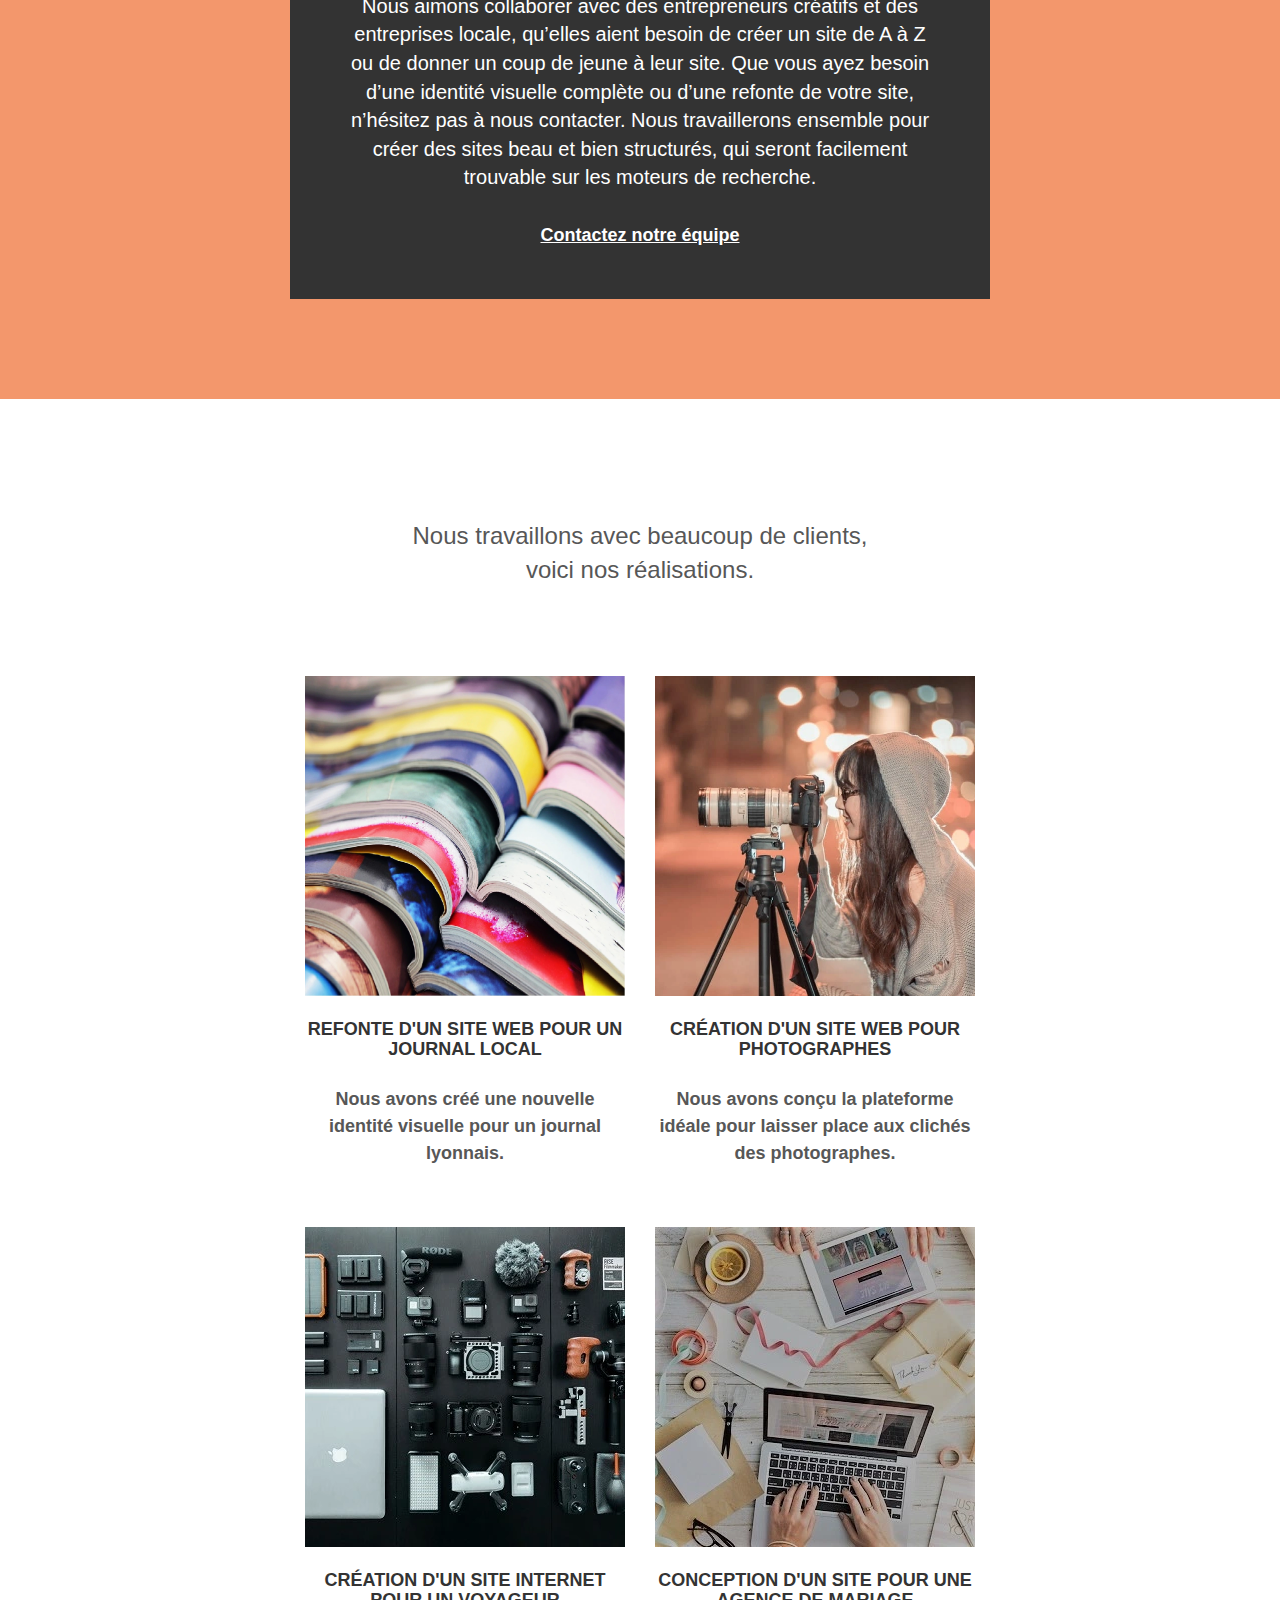
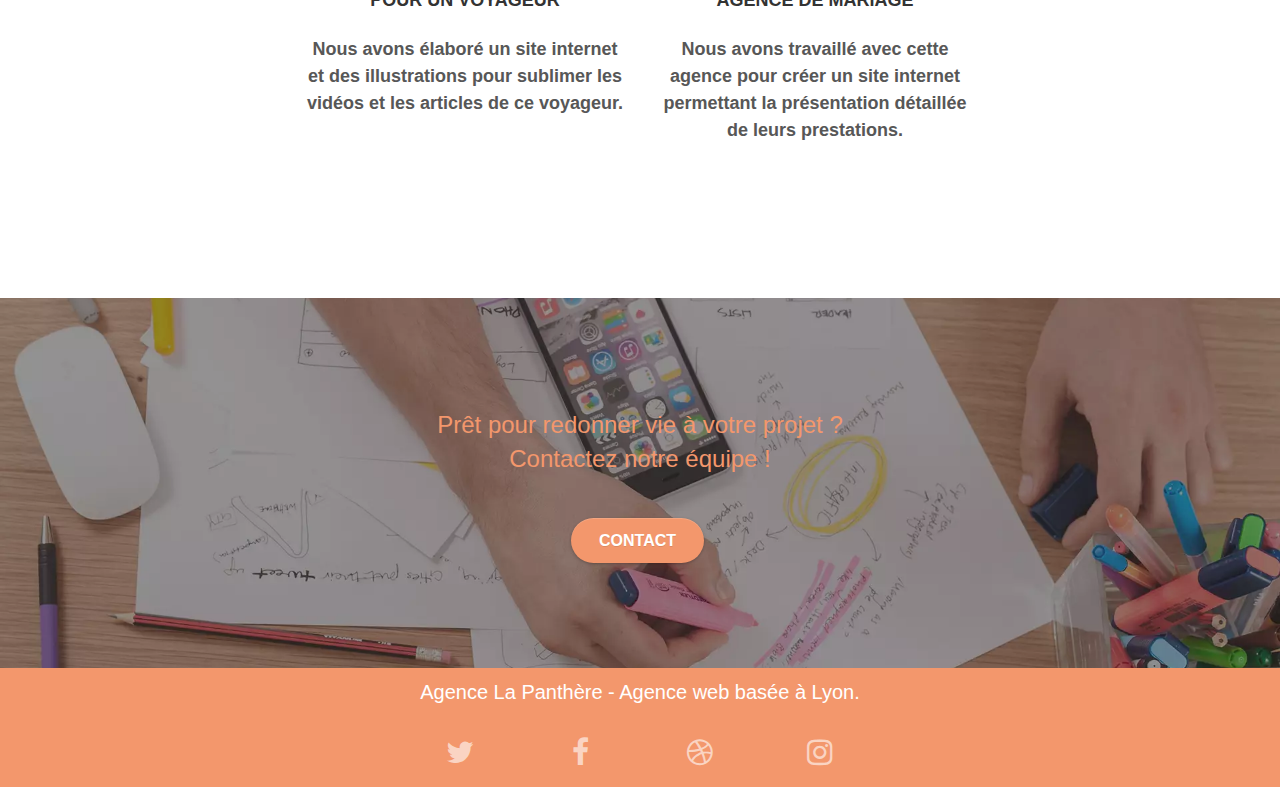
==== commit 45d41a19: "Finalisation" ====
--- a/index.html
+++ b/index.html
@@ -94,8 +94,8 @@
 				<div class="row">
 					<div class="col-sm-12 text-center">
 						<h2>
-							"L'agence La Panthère est une agence de web design qui aide les entreprises à devenir
-							attractive et visible sur internet"
+							L'agence La Panthère est une agence de web design qui aide les entreprises à devenir
+							attractive et visible sur internet
 						</h2>
 					</div>
 				</div>
@@ -192,9 +192,9 @@
 				<div class="row">
 					<div class="col-sm-12 text-center">
 						<h2>
-							"Nous travaillons avec beaucoup de clients,"
-							<br>
-							"voici nos réalisations."
+							Nous travaillons avec beaucoup de clients,
+							<br>
+							voici nos réalisations.
 						</h2>
 					</div>
 				</div>
